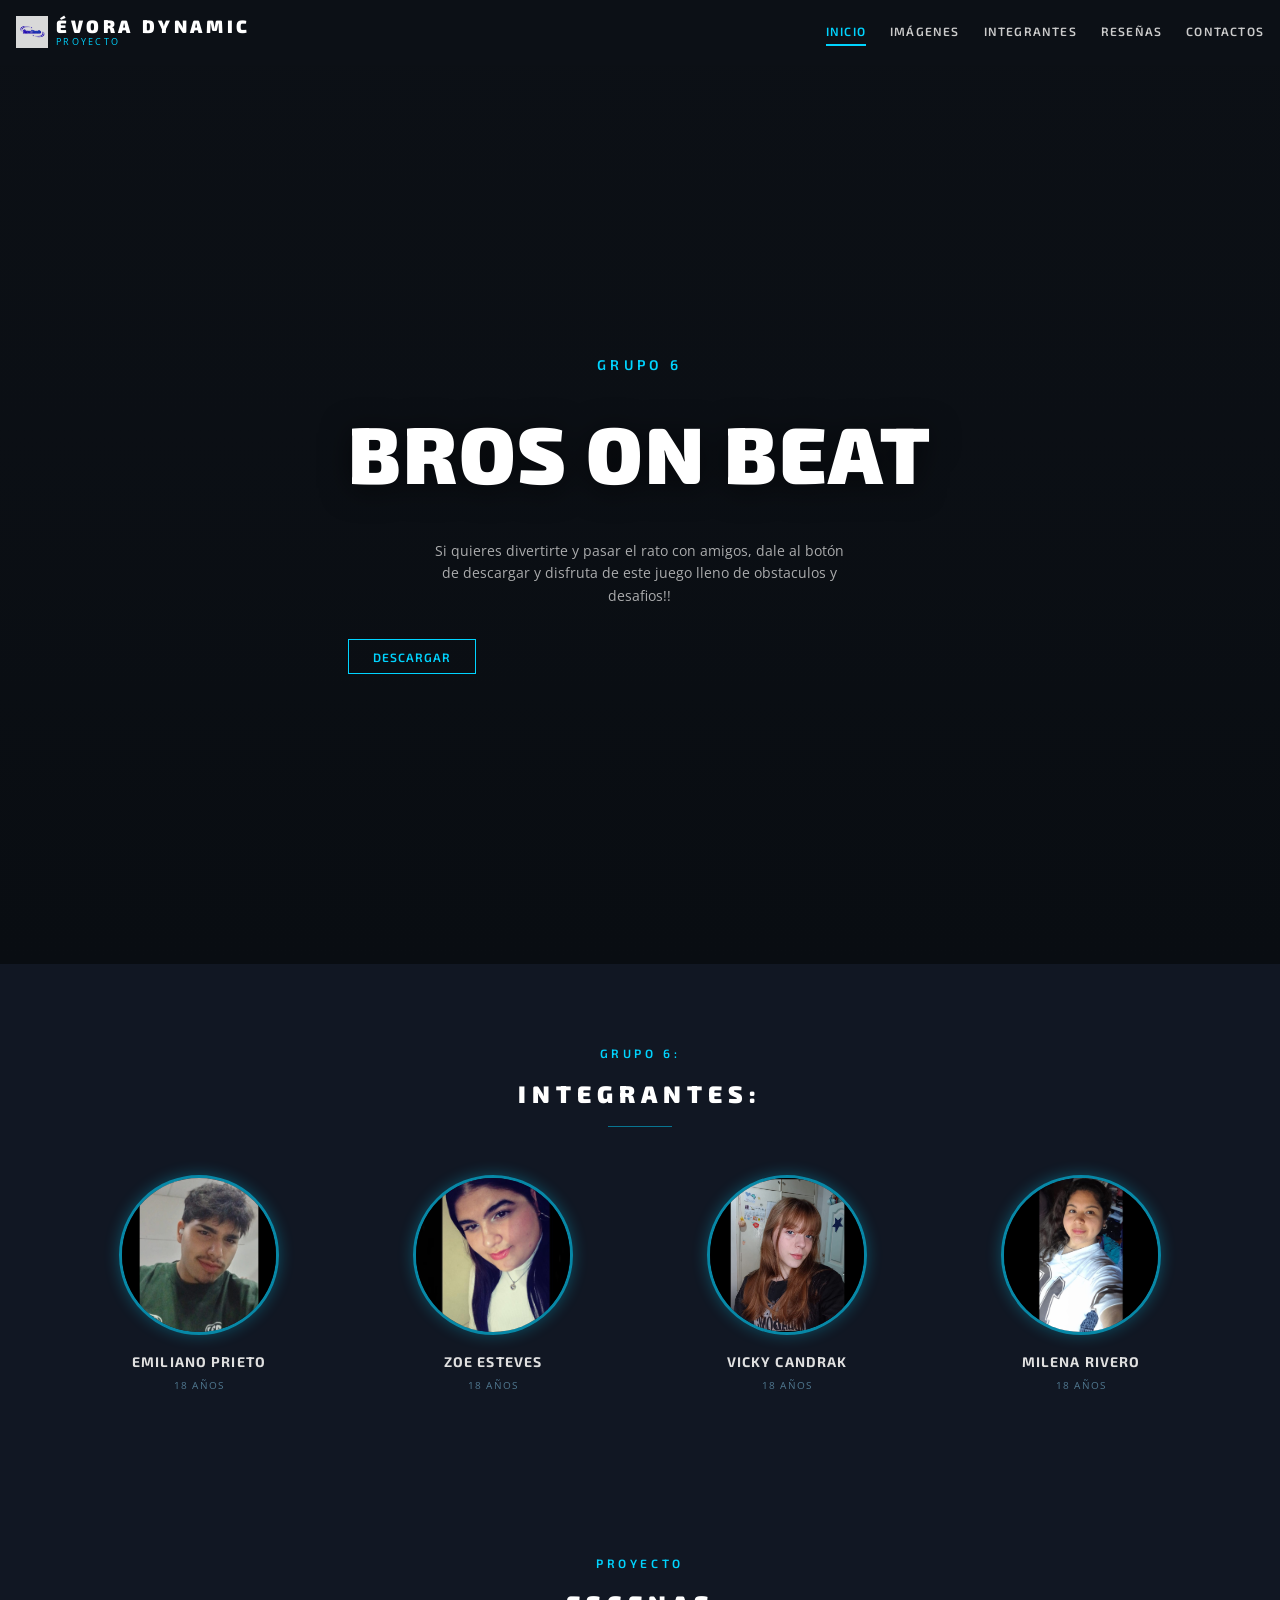
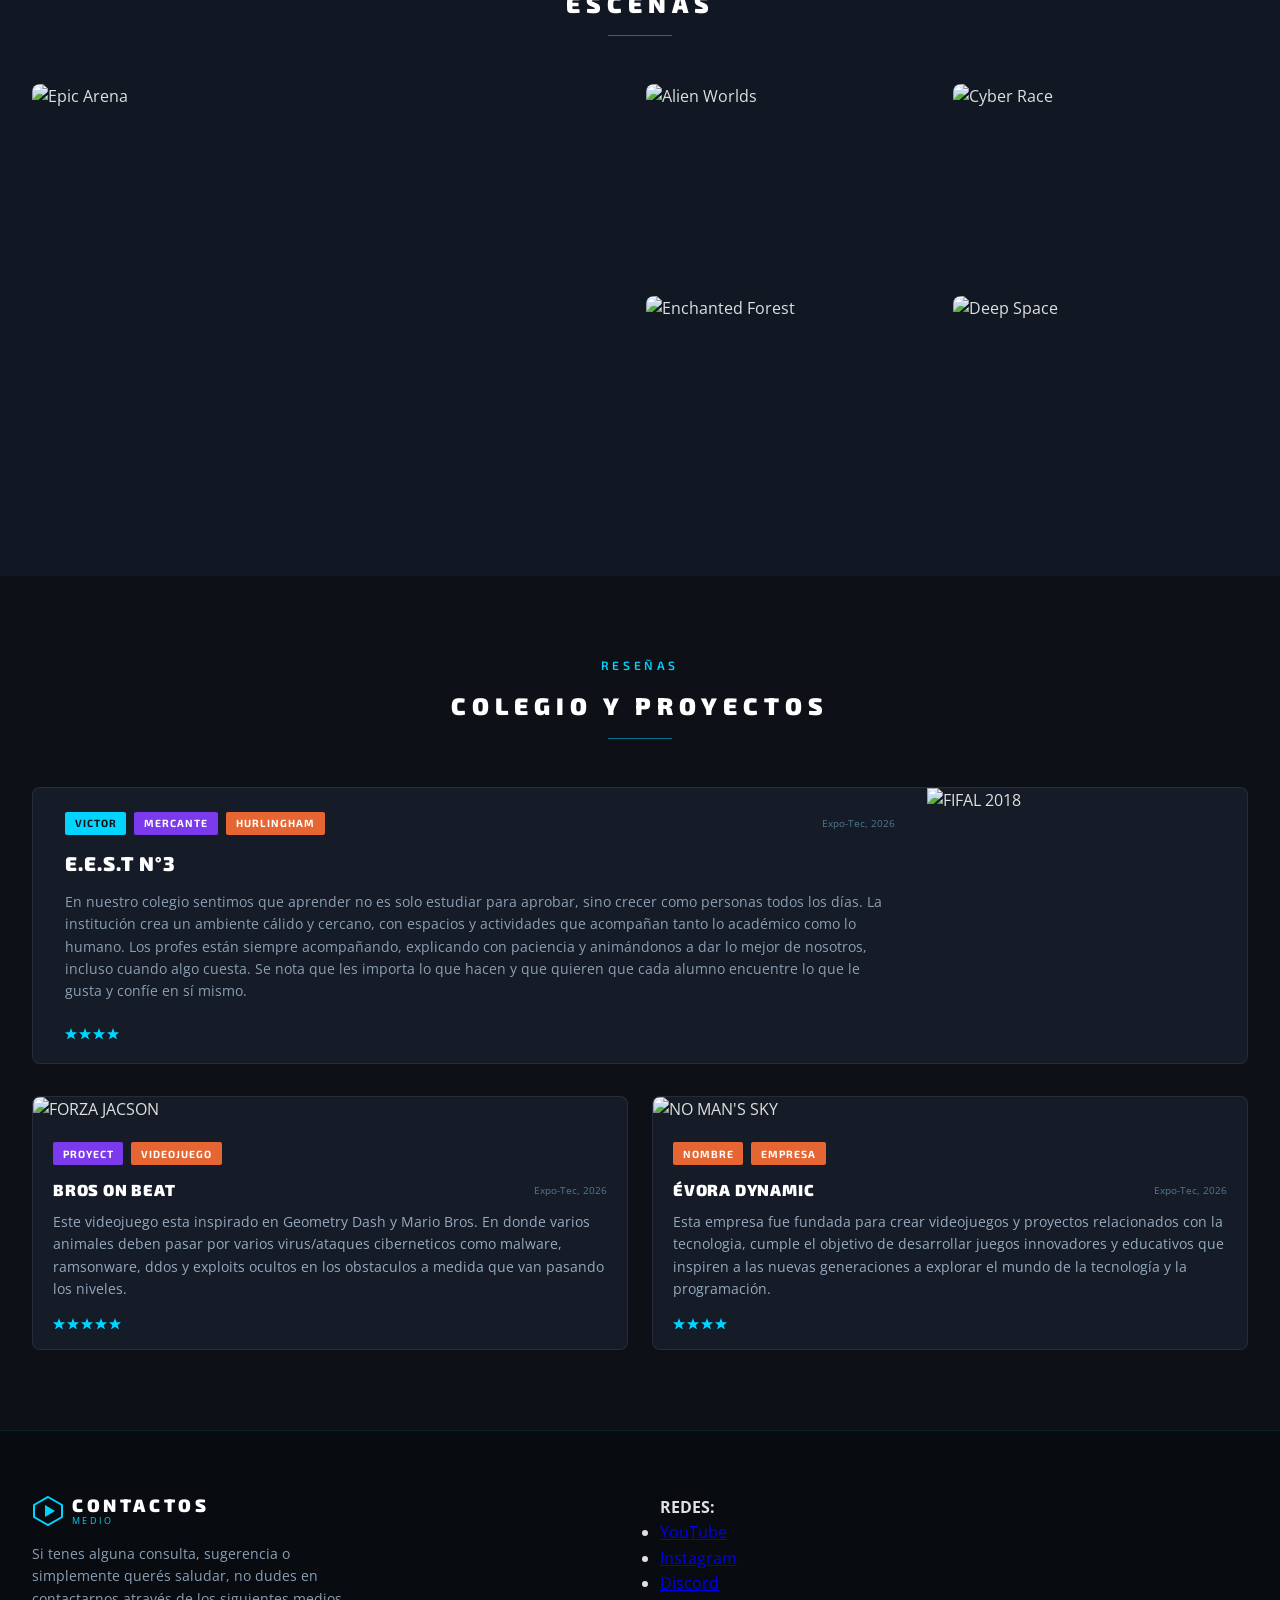
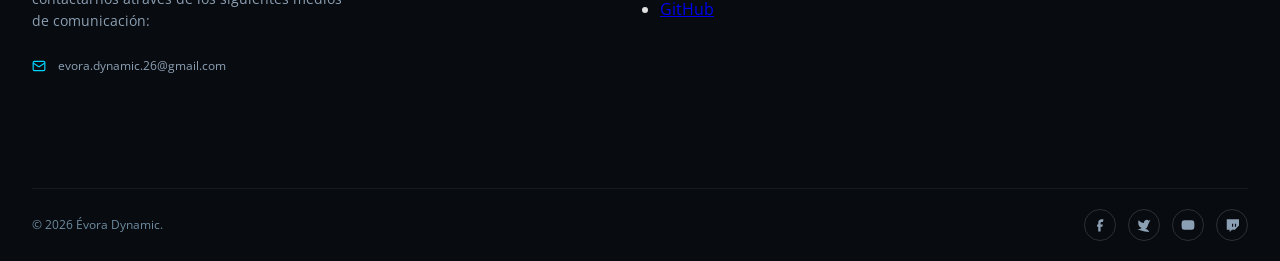
==== index.html @ ab1bbdaa "Cambio de icono" ====
<!DOCTYPE html>
<html lang="es">
<head>
    <meta charset="UTF-8">
    <meta name="viewport" content="width=device-width, initial-scale=1.0">
    <link rel="icon" type="image/png" href="LOGO EMPRESA.png">
    <title>Évora Dynamic</title>
    <link rel="Stylesheet" href="Style.css">
    <link rel="preconnect" href="https://fonts.googleapis.com">
    <link rel="preconnect" href="https://fonts.gstatic.com" crossorigin>
    <link href="https://fonts.googleapis.com/css2?family=Exo+2:ital,wght@0,300;0,400;0,600;0,700;0,800;0,900;1,400&family=Open+Sans:wght@300;400;500;600&display=swap" rel="stylesheet">
    
</head>
<body>
    <!-- ============================================
         NAVBAR
         ============================================ -->
    <nav class="navbar" id="navbar">
        <div class="navbar-content">
            <a href="#home" class="logo">
    <img src="LOGO EMPRESA.png" alt="Icono" class="logo-icon-img" style="height: 32px; width: 32px;">
    
    <div class="logo-text">
        <span class="logo-brand">ÉVORA DYNAMIC</span>
        <span class="logo-subtitle">Proyecto</span>
    </div>
</a>

            <div class="nav-links">
                <a href="#home" class="nav-link active">Inicio</a>
                <a href="#gallery" class="nav-link">Imágenes</a>
                <a href="#games" class="nav-link">Integrantes</a>
                <a href="#blog" class="nav-link">Reseñas</a>
                <a href="#contacts" class="nav-link">Contactos</a>
            </div>
        </div>

        <div class="mobile-menu" id="mobileMenu">
            <div class="mobile-menu-content">
                <a href="#home" class="mobile-menu-link">Homepage</a>
                <a href="#gallery" class="mobile-menu-link">Gallery</a>
                <a href="#games" class="mobile-menu-link">Games</a>
                <a href="#blog" class="mobile-menu-link">Blog</a>
                <a href="#contacts" class="mobile-menu-link">Contacts</a>
                <button class="btn-gaming" style="width: 100%; margin-top: 0.5rem;">DESCARGAR</button>
            </div>
        </div>
    </nav>

    <!-- ============================================
         HERO SECTION
         ============================================ -->
    <section class="hero" id="home">
        <div class="hero-content">
            <p class="hero-label">GRUPO 6</p>
            <h1 class="hero-title">BROS ON BEAT</h1>
            <p class="hero-description">
            Si quieres divertirte y pasar el rato con amigos, dale al botón de descargar y disfruta de este juego lleno de obstaculos y desafios!! 
            </p>
            <div class="nav-actions">
                <button class="btn-gaming">DESCARGAR</button>
                <button class="menu-toggle" id="menuToggle" title="Menú">
                    <svg width="20" height="20" viewBox="0 0 24 24" fill="none" stroke="currentColor" stroke-width="2">
                        <line x1="3" y1="6" x2="21" y2="6"></line>
                        <line x1="3" y1="12" x2="21" y2="12"></line>
                        <line x1="3" y1="18" x2="21" y2="18"></line>
                    </svg>
                </button>
            </div>
                
        </div>

    </section>


    <!-- ============================================
         UPCOMING GAMES SECTION
         ============================================ -->
    <section class="games-section" id="games">
        <div class="container">
            <div class="section-header">
                <p class="section-label">Grupo 6:</p>
                <h2 class="section-title">Integrantes:</h2>
                <div class="section-divider"></div>
            </div>

            <div class="games-carousel">
                <div class="game-card">
                    <div class="game-circle">
                        <img src="Emiliano.jpeg" alt="Emiliano">
                    </div>
                    <div class="game-info">
                        <div class="game-title">EMILIANO PRIETO</div>
                        <div class="game-date">18 AÑOS</div>
                    </div>
                </div>

                <div class="game-card">
                    <div class="game-circle">
                        <img src="zoe.jpeg" alt="Zoe">
                    </div>
                    <div class="game-info">
                        <div class="game-title">ZOE ESTEVES</div>
                        <div class="game-date">18 AÑOS</div>
                    </div>
                </div>

                <div class="game-card">
                    <div class="game-circle">
                        <img src="Vicky.jpeg" alt="Vicky">
                    </div>
                    <div class="game-info">
                        <div class="game-title">VICKY CANDRAK</div>
                        <div class="game-date">18 AÑOS</div>
                    </div>
                </div>

                <div class="game-card">
                    <div class="game-circle">
                        <img src="Milena.jpeg" alt="Milena">
                    </div>
                    <div class="game-info">
                        <div class="game-title">MILENA RIVERO</div>
                        <div class="game-date">18 AÑOS</div>
                    </div>
                </div>
            </div>

        </div>
    </section>

    <!-- ============================================
         GALLERY SECTION
         ============================================ -->
    <section class="gallery-section" id="gallery">
        <div class="container">
            <div class="section-header">
                <p class="section-label">Proyecto</p>
                <h2 class="section-title">Escenas</h2>
                <div class="section-divider"></div>
            </div>

            <div class="gallery-grid">
                <div class="gallery-item large">
                    <img src="https://d2xsxph8kpxj0f.cloudfront.net/310519663700891269/dmwCE3kLKHM7hMLUo2SNt4/hero-gaming-bg-jr9NrYssYtFWR7VLtwVqLR.webp" alt="Epic Arena">
                    <div class="gallery-overlay">
                        <svg width="28" height="28" viewBox="0 0 24 24" fill="none" stroke="#00d4ff" stroke-width="2">
                            <path d="M21 21l-6-6m2-5a7 7 0 11-14 0 7 7 0 0114 0z"></path>
                        </svg>
                        <span class="gallery-title">Epic Arena</span>
                    </div>
                </div>

                <div class="gallery-item">
                    <img src="https://d2xsxph8kpxj0f.cloudfront.net/310519663700891269/dmwCE3kLKHM7hMLUo2SNt4/game-1-fifal-4pYrfbudWQqsXYP3TQs9eG.webp" alt="Alien Worlds">
                    <div class="gallery-overlay">
                        <svg width="28" height="28" viewBox="0 0 24 24" fill="none" stroke="#00d4ff" stroke-width="2">
                            <path d="M21 21l-6-6m2-5a7 7 0 11-14 0 7 7 0 0114 0z"></path>
                        </svg>
                        <span class="gallery-title">Alien Worlds</span>
                    </div>
                </div>

                <div class="gallery-item">
                    <img src="https://d2xsxph8kpxj0f.cloudfront.net/310519663700891269/dmwCE3kLKHM7hMLUo2SNt4/game-2-mix-c2j5cE64svgunqPbCN6diG.webp" alt="Cyber Race">
                    <div class="gallery-overlay">
                        <svg width="28" height="28" viewBox="0 0 24 24" fill="none" stroke="#00d4ff" stroke-width="2">
                            <path d="M21 21l-6-6m2-5a7 7 0 11-14 0 7 7 0 0114 0z"></path>
                        </svg>
                        <span class="gallery-title">Cyber Race</span>
                    </div>
                </div>

                <div class="gallery-item">
                    <img src="https://d2xsxph8kpxj0f.cloudfront.net/310519663700891269/dmwCE3kLKHM7hMLUo2SNt4/game-3-forza-DLq77SA7RTsXVzuGeWvbDe.webp" alt="Enchanted Forest">
                    <div class="gallery-overlay">
                        <svg width="28" height="28" viewBox="0 0 24 24" fill="none" stroke="#00d4ff" stroke-width="2">
                            <path d="M21 21l-6-6m2-5a7 7 0 11-14 0 7 7 0 0114 0z"></path>
                        </svg>
                        <span class="gallery-title">Enchanted Forest</span>
                    </div>
                </div>

                <div class="gallery-item">
                    <img src="https://d2xsxph8kpxj0f.cloudfront.net/310519663700891269/dmwCE3kLKHM7hMLUo2SNt4/game-4-nomans-isDgfij66Bdv32nWpNtDrG.webp" alt="Deep Space">
                    <div class="gallery-overlay">
                        <svg width="28" height="28" viewBox="0 0 24 24" fill="none" stroke="#00d4ff" stroke-width="2">
                            <path d="M21 21l-6-6m2-5a7 7 0 11-14 0 7 7 0 0114 0z"></path>
                        </svg>
                        <span class="gallery-title">Deep Space</span>
                    </div>
                </div>
            </div>
        </div>
    </section>

    <!-- ============================================
         BLOG SECTION
         ============================================ -->
    <section class="blog-section" id="blog">
        <div class="container">
            <div class="section-header">
                <p class="section-label">Reseñas</p>
                <h2 class="section-title">Colegio y Proyectos</h2>
                <div class="section-divider"></div>
            </div>

            <!-- Featured Post -->
            <div class="featured-post">
                <div class="featured-content">
                    <div class="post-tags">
                        <span class="tag-badge tag-new">Victor</span>
                        <span class="tag-badge tag-games">Mercante</span>
                        <span class="tag-badge tag-action">Hurlingham</span>
                        <span class="post-date">Expo-Tec, 2026</span>
                    </div>
                    <h3 class="post-title">E.E.S.T N°3</h3>
                    
                    <p class="post-body">
                        En nuestro colegio sentimos que aprender no es solo estudiar para aprobar, sino crecer como personas todos los días. La institución crea un ambiente cálido y cercano, con espacios y actividades que acompañan tanto lo académico como lo humano. Los profes están siempre acompañando, explicando con paciencia y animándonos a dar lo mejor de nosotros, incluso cuando algo cuesta. Se nota que les importa lo que hacen y que quieren que cada alumno encuentre lo que le gusta y confíe en sí mismo.
                    </p>

                    <div class="post-footer">
                        <div class="star-rating">
                            <svg class="star" viewBox="0 0 24 24" fill="currentColor"><polygon points="12 2 15.09 10.26 24 10.27 17.18 16.70 20.27 25 12 19.54 3.73 25 6.82 16.70 0 10.27 8.91 10.26 12 2"></polygon></svg>
                            <svg class="star" viewBox="0 0 24 24" fill="currentColor"><polygon points="12 2 15.09 10.26 24 10.27 17.18 16.70 20.27 25 12 19.54 3.73 25 6.82 16.70 0 10.27 8.91 10.26 12 2"></polygon></svg>
                            <svg class="star" viewBox="0 0 24 24" fill="currentColor"><polygon points="12 2 15.09 10.26 24 10.27 17.18 16.70 20.27 25 12 19.54 3.73 25 6.82 16.70 0 10.27 8.91 10.26 12 2"></polygon></svg>
                            <svg class="star" viewBox="0 0 24 24" fill="currentColor"><polygon points="12 2 15.09 10.26 24 10.27 17.18 16.70 20.27 25 12 19.54 3.73 25 6.82 16.70 0 10.27 8.91 10.26 12 2"></polygon></svg>
                        </div>
                    </div>
                </div>
                <img src="https://d2xsxph8kpxj0f.cloudfront.net/310519663700891269/dmwCE3kLKHM7hMLUo2SNt4/game-2-mix-c2j5cE64svgunqPbCN6diG.webp" alt="FIFAL 2018" class="featured-image">
            </div>

            <!-- Blog Grid -->
            <div class="blog-grid">
                <div class="blog-card">
                    <img src="https://d2xsxph8kpxj0f.cloudfront.net/310519663700891269/dmwCE3kLKHM7hMLUo2SNt4/game-3-forza-DLq77SA7RTsXVzuGeWvbDe.webp" alt="FORZA JACSON" class="blog-card-image">
                    <div class="blog-card-content">
                        <div class="post-tags" style="margin-bottom: 0.75rem;">
                            <span class="tag-badge tag-games">Proyect</span>
                            <span class="tag-badge tag-action">VideoJuego</span>
                        </div>
                        <div class="blog-card-header">
                            <h3 class="blog-card-title">BROS ON BEAT</h3>
                            <span class="blog-card-date">Expo-Tec, 2026</span>
                        </div>
                        <p class="blog-card-excerpt">
                            Este videojuego esta inspirado en Geometry Dash y Mario Bros. En donde varios animales deben pasar por varios virus/ataques ciberneticos como malware, ramsonware, ddos y exploits ocultos en los obstaculos a medida que van pasando los niveles.
                        </p>
                        <div class="blog-card-footer">
                            <div class="star-rating">
                                <svg class="star" viewBox="0 0 24 24" fill="currentColor"><polygon points="12 2 15.09 10.26 24 10.27 17.18 16.70 20.27 25 12 19.54 3.73 25 6.82 16.70 0 10.27 8.91 10.26 12 2"></polygon></svg>
                                <svg class="star" viewBox="0 0 24 24" fill="currentColor"><polygon points="12 2 15.09 10.26 24 10.27 17.18 16.70 20.27 25 12 19.54 3.73 25 6.82 16.70 0 10.27 8.91 10.26 12 2"></polygon></svg>
                                <svg class="star" viewBox="0 0 24 24" fill="currentColor"><polygon points="12 2 15.09 10.26 24 10.27 17.18 16.70 20.27 25 12 19.54 3.73 25 6.82 16.70 0 10.27 8.91 10.26 12 2"></polygon></svg>
                                <svg class="star" viewBox="0 0 24 24" fill="currentColor"><polygon points="12 2 15.09 10.26 24 10.27 17.18 16.70 20.27 25 12 19.54 3.73 25 6.82 16.70 0 10.27 8.91 10.26 12 2"></polygon></svg>
                                <svg class="star" viewBox="0 0 24 24" fill="currentColor"><polygon points="12 2 15.09 10.26 24 10.27 17.18 16.70 20.27 25 12 19.54 3.73 25 6.82 16.70 0 10.27 8.91 10.26 12 2"></polygon></svg>
                            </div>
                        </div>
                    </div>
                </div>

                <div class="blog-card">
                    <img src="https://d2xsxph8kpxj0f.cloudfront.net/310519663700891269/dmwCE3kLKHM7hMLUo2SNt4/game-4-nomans-isDgfij66Bdv32nWpNtDrG.webp" alt="NO MAN'S SKY" class="blog-card-image">
                    <div class="blog-card-content">
                        <div class="post-tags" style="margin-bottom: 0.75rem;">
                            <span class="tag-badge tag-action">Nombre</span>
                            <span class="tag-badge tag-action">Empresa</span>
                        </div>
                        <div class="blog-card-header">
                            <h3 class="blog-card-title">ÉVORA DYNAMIC</h3>
                            <span class="blog-card-date">Expo-Tec, 2026</span>
                        </div>
                        <p class="blog-card-excerpt">
                            Esta empresa fue fundada para crear videojuegos y proyectos relacionados con la tecnologia, cumple el objetivo de desarrollar juegos innovadores y educativos que inspiren a las nuevas generaciones a explorar el mundo de la tecnología y la programación.
                        </p>
                        <div class="blog-card-footer">
                            <div class="star-rating">
                                <svg class="star" viewBox="0 0 24 24" fill="currentColor"><polygon points="12 2 15.09 10.26 24 10.27 17.18 16.70 20.27 25 12 19.54 3.73 25 6.82 16.70 0 10.27 8.91 10.26 12 2"></polygon></svg>
                                <svg class="star" viewBox="0 0 24 24" fill="currentColor"><polygon points="12 2 15.09 10.26 24 10.27 17.18 16.70 20.27 25 12 19.54 3.73 25 6.82 16.70 0 10.27 8.91 10.26 12 2"></polygon></svg>
                                <svg class="star" viewBox="0 0 24 24" fill="currentColor"><polygon points="12 2 15.09 10.26 24 10.27 17.18 16.70 20.27 25 12 19.54 3.73 25 6.82 16.70 0 10.27 8.91 10.26 12 2"></polygon></svg>
                                <svg class="star" viewBox="0 0 24 24" fill="currentColor"><polygon points="12 2 15.09 10.26 24 10.27 17.18 16.70 20.27 25 12 19.54 3.73 25 6.82 16.70 0 10.27 8.91 10.26 12 2"></polygon></svg>
                            </div>
                        </div>
                    </div>
                </div>
            </div>
        </div>
    </section>

    <!-- ============================================
         FOOTER
         ============================================ -->
    <footer id="contacts">
        <div class="container">
            <div class="footer-content">
                <div class="footer-grid">
                    <!-- Brand column -->
                    <div>
                        <div class="footer-brand">
                            <svg class="footer-brand-icon" viewBox="0 0 32 32" fill="none">
                                <polygon points="16,2 30,10 30,22 16,30 2,22 2,10" fill="none" stroke="#00d4ff" stroke-width="2"/>
                                <polygon points="13,10 23,16 13,22" fill="#00d4ff"/>
                            </svg>
                            <div class="footer-brand-text">
                                <span class="footer-brand-name">CONTACTOS</span>
                                <span class="footer-brand-subtitle">Medio</span>
                            </div>
                        </div>
                        <p class="footer-description">
                            Si tenes alguna consulta, sugerencia o simplemente querés saludar, no dudes en contactarnos através de los siguientes medios de comunicación:
                        </p>
                        <div class="footer-contact">
                            <div class="contact-item">
                                <svg class="contact-icon" viewBox="0 0 24 24" fill="none" stroke="currentColor" stroke-width="2">
                                    <rect x="2" y="4" width="20" height="16" rx="2"></rect>
                                    <path d="m22 7-8.97 5.7a1.94 1.94 0 0 1-2.06 0L2 7"></path>
                                </svg>
                                <span class="contact-text">evora.dynamic.26@gmail.com</span>
                            </div>
                        </div>
                    </div>

                    <!-- Quick Links -->
                    <div>
                        <h4>REDES:</h4>
                        <ul>
                            <li><a href="https://www.youtube.com/@%C3%89voraDynamic" target="_blank">YouTube</a></li>
                            <li><a href="https://www.instagram.com/evora_dynamic/?hl=es" target="_blank">Instagram</a></li>
                            <li><a href="https://discord.gg/3rFseQbv" target="_blank">Discord</a></li>
                            <li><a href="https://github.com/evoradynamic26" target="_blank">GitHub</a></li>
                        </ul>
                    </div>

                </div>
            </div>

            <!-- Footer Bottom -->
            <div class="footer-bottom">
                <p class="footer-copyright">© 2026 Évora Dynamic.</p>
                <div class="footer-socials">
                    <button class="social-btn" title="Facebook">
                        <svg width="14" height="14" viewBox="0 0 24 24" fill="currentColor">
                            <path d="M18 2h-3a6 6 0 0 0-6 6v3H7v4h2v8h4v-8h3l1-4h-4V8a1 1 0 0 1 1-1h3z"></path>
                        </svg>
                    </button>
                    <button class="social-btn" title="Twitter">
                        <svg width="14" height="14" viewBox="0 0 24 24" fill="currentColor">
                            <path d="M23 3a10.9 10.9 0 01-3.14 1.53 4.48 4.48 0 00-7.86 3v1A10.66 10.66 0 013 4s-4 9 5 13a11.64 11.64 0 01-7 2s9 5 20 5a9.5 9.5 0 00-9-5.5c4.75 2.25 7-7 7-7"></path>
                        </svg>
                    </button>
                    <button class="social-btn" title="YouTube">
                        <svg width="14" height="14" viewBox="0 0 24 24" fill="currentColor">
                            <path d="M22.54 6.42a2.78 2.78 0 00-1.94-2C18.88 4 12 4 12 4s-6.88 0-8.6.46a2.78 2.78 0 00-1.94 2A29 29 0 001 11.75a29 29 0 00.46 5.33A2.78 2.78 0 003.4 19.54c1.72.46 8.6.46 8.6.46s6.88 0 8.6-.46a2.78 2.78 0 001.94-2 29 29 0 00.46-5.25 29 29 0 00-.46-5.33z"></path>
                            <polygon points="9.75 15.02 15.5 11.75 9.75 8.48 9.75 15.02"></polygon>
                        </svg>
                    </button>
                    <button class="social-btn" title="Twitch">
                        <svg width="14" height="14" viewBox="0 0 24 24" fill="currentColor">
                            <path d="M21 2H3v18h5v4l4-4h5l7-7V2zm-7 13h-2v-5h2v5zm5 0h-2v-5h2v5z"></path>
                        </svg>
                    </button>
                </div>
            </div>
        </div>
    </footer>

    <!-- ============================================
         JAVASCRIPT
         ============================================ -->
    <script>
        // Navbar scroll effect
        const navbar = document.getElementById('navbar');
        window.addEventListener('scroll', () => {
            if (window.scrollY > 20) {
                navbar.classList.add('scrolled');
            } else {
                navbar.classList.remove('scrolled');
            }
        });

        // Mobile menu toggle
        const menuToggle = document.getElementById('menuToggle');
        const mobileMenu = document.getElementById('mobileMenu');
        menuToggle.addEventListener('click', () => {
            mobileMenu.classList.toggle('active');
        });

        // Close mobile menu on link click
        document.querySelectorAll('.mobile-menu-link').forEach(link => {
            link.addEventListener('click', () => {
                mobileMenu.classList.remove('active');
            });
        });

        // Active nav link on scroll
        const sections = document.querySelectorAll('section[id]');
        const navLinks = document.querySelectorAll('.nav-link');

        window.addEventListener('scroll', () => {
            let current = '';
            sections.forEach(section => {
                const sectionTop = section.offsetTop;
                if (pageYOffset >= sectionTop - 200) {
                    current = section.getAttribute('id');
                }
            });

            navLinks.forEach(link => {
                link.classList.remove('active');
                if (link.getAttribute('href').slice(1) === current) {
                    link.classList.add('active');
                }
            });
        });


        // Button click handlers
        document.querySelectorAll('.btn-gaming, .btn-gaming-solid, .read-more-link, .social-btn').forEach(btn => {
            btn.addEventListener('click', function(e) {
                if (!this.href && this.tagName === 'BUTTON') {
                    e.preventDefault();
                    alert('Funcionalidad próximamente disponible');
                }
            });
        });
    </script>
</body>
</html>
---- Style.css ----
* {
    margin: 0;
        padding: 0;
        box-sizing: border-box;
        }

        :root {
            --bg-dark: #0d1117;
            --bg-darker: #090d12;
            --bg-card: #151b27;
            --cyan-primary: #00d4ff;
            --cyan-glow: #00e5ff;
            --violet-accent: #7c3aed;
            --text-white: #ffffff;
            --text-light: #e0e0e0;
            --text-muted: #8a92a0;
            --text-dark-muted: #5a6270;
            --border-subtle: rgba(255, 255, 255, 0.08);
            --border-accent: rgba(0, 212, 255, 0.3);
        }

        html {
            scroll-behavior: smooth;
        }

        body {
            font-family: 'Open Sans', sans-serif;
            background-color: var(--bg-dark);
            color: var(--text-light);
            line-height: 1.6;
            overflow-x: hidden;
        }

        .container {
            width: 100%;
            max-width: 1280px;
            margin: 0 auto;
            padding: 0 1rem;
        }

        @media (min-width: 768px) {
            .container {
                padding: 0 1.5rem;
            }
        }

        @media (min-width: 1024px) {
            .container {
                padding: 0 2rem;
            }
        }

        /* ============================================
           NAVBAR
           ============================================ */

        .navbar {
            position: fixed;
            top: 0;
            left: 0;
            right: 0;
            z-index: 50;
            background: rgba(13, 17, 23, 0.85);
            backdrop-filter: blur(12px);
            border-bottom: 1px solid transparent;
            transition: all 0.3s ease;
        }

        .navbar.scrolled {
            background: rgba(13, 17, 23, 0.97);
            border-bottom-color: rgba(0, 212, 255, 0.15);
        }

        .navbar-content {
            display: flex;
            align-items: center;
            justify-content: space-between;
            height: 4rem;
            padding: 0 1rem;
        }

        .logo {
            display: flex;
            align-items: center;
            gap: 0.5rem;
            text-decoration: none;
            color: var(--text-white);
        }

        .logo-icon {
            width: 2rem;
            height: 2rem;
        }

        .logo-text {
            display: flex;
            flex-direction: column;
            line-height: 1.2;
        }

        .logo-brand {
            font-family: 'Exo 2', sans-serif;
            font-weight: 900;
            font-size: 1.125rem;
            letter-spacing: 0.2em;
            color: var(--text-white);
        }

        .logo-subtitle {
            font-size: 0.5625rem;
            letter-spacing: 0.25em;
            color: var(--cyan-primary);
            text-transform: uppercase;
        }

        .nav-links {
            display: none;
            gap: 1.5rem;
            align-items: center;
        }

        @media (min-width: 1024px) {
            .nav-links {
                display: flex;
            }
        }

        .nav-link {
            font-family: 'Exo 2', sans-serif;
            font-weight: 600;
            font-size: 0.75rem;
            letter-spacing: 0.1em;
            text-transform: uppercase;
            color: #ccc;
            text-decoration: none;
            position: relative;
            transition: color 0.2s ease;
        }

        .nav-link::after {
            content: '';
            position: absolute;
            bottom: -4px;
            left: 0;
            width: 0;
            height: 2px;
            background: var(--cyan-primary);
            transition: width 0.25s cubic-bezier(0.23, 1, 0.32, 1);
        }

        .nav-link:hover,
        .nav-link.active {
            color: var(--cyan-primary);
        }

        .nav-link:hover::after,
        .nav-link.active::after {
            width: 100%;
        }

        .nav-actions {
            display: flex;
            align-items: center;
            gap: 0.75rem;
        }

        .btn-gaming {
            display: none;
            font-family: 'Exo 2', sans-serif;
            font-weight: 600;
            letter-spacing: 0.08em;
            text-transform: uppercase;
            font-size: 0.75rem;
            padding: 0.6rem 1.5rem;
            border: 1.5px solid var(--cyan-primary);
            color: var(--cyan-primary);
            background: transparent;
            cursor: pointer;
            transition: all 0.2s cubic-bezier(0.23, 1, 0.32, 1);
            position: relative;
            overflow: hidden;
        }

        @media (min-width: 1024px) {
            .btn-gaming {
                display: block;
            }
        }

        .btn-gaming::before {
            content: '';
            position: absolute;
            inset: 0;
            background: var(--cyan-primary);
            transform: scaleX(0);
            transform-origin: left;
            transition: transform 0.25s cubic-bezier(0.23, 1, 0.32, 1);
            z-index: -1;
        }

        .btn-gaming:hover::before {
            transform: scaleX(1);
        }

        .btn-gaming:hover {
            color: var(--bg-dark);
            box-shadow: 0 0 20px rgba(0, 212, 255, 0.5);
        }

        .btn-gaming:active {
            transform: scale(0.97);
        }

        .menu-toggle {
            display: flex;
            width: 2rem;
            height: 2rem;
            border: none;
            background: transparent;
            color: var(--cyan-primary);
            cursor: pointer;
            align-items: center;
            justify-content: center;
        }

        @media (min-width: 1024px) {
            .menu-toggle {
                display: none;
            }
        }

        .mobile-menu {
            display: none;
            background: rgba(13, 17, 23, 0.98);
            border-top: 1px solid rgba(0, 212, 255, 0.2);
        }

        .mobile-menu.active {
            display: block;
        }

        .mobile-menu-content {
            padding: 1rem;
            display: flex;
            flex-direction: column;
            gap: 0.5rem;
        }

        .mobile-menu-link {
            display: flex;
            align-items: center;
            justify-content: space-between;
            padding: 0.75rem;
            border-radius: 4px;
            text-decoration: none;
            color: #ccc;
            font-family: 'Exo 2', sans-serif;
            font-weight: 600;
            font-size: 0.8rem;
            letter-spacing: 0.08em;
            text-transform: uppercase;
            transition: all 0.2s ease;
        }

        .mobile-menu-link:hover {
            background: rgba(0, 212, 255, 0.08);
            color: var(--cyan-primary);
        }

        /* ============================================
           HERO SECTION
           ============================================ */

        .hero {
            position: relative;
            min-height: 100vh;
            display: flex;
            align-items: center;
            justify-content: center;
            overflow: hidden;
            margin-top: 4rem;
            background-image: url('https://d2xsxph8kpxj0f.cloudfront.net/310519663700891269/dmwCE3kLKHM7hMLUo2SNt4/hero-gaming-bg-jr9NrYssYtFWR7VLtwVqLR.webp');
            background-size: cover;
            background-position: center top;
            background-repeat: no-repeat;
        }

        .hero::before {
            content: '';
            position: absolute;
            inset: 0;
            background: linear-gradient(to bottom, 
                rgba(9, 13, 18, 0.3) 0%,
                rgba(9, 13, 18, 0.55) 50%,
                rgba(9, 13, 18, 0.9) 85%,
                rgba(9, 13, 18, 1) 100%);
            z-index: 1;
        }

        .hero-content {
            position: relative;
            z-index: 10;
            text-align: center;
            max-width: 48rem;
            margin: 0 auto;
            padding: 0 1rem;
        }

        .hero-label {
            font-family: 'Exo 2', sans-serif;
            font-size: 0.875rem;
            font-weight: 600;
            letter-spacing: 0.3em;
            text-transform: uppercase;
            color: var(--cyan-primary);
            margin-bottom: 0.75rem;
            animation: fadeIn 0.6s ease both;
        }

        .hero-title {
            font-family: 'Exo 2', sans-serif;
            font-weight: 900;
            font-size: clamp(2.5rem, 7vw, 5rem);
            color: var(--text-white);
            margin-bottom: 1.5rem;
            text-shadow: 0 4px 30px rgba(0, 0, 0, 0.6);
            letter-spacing: 0.02em;
            animation: fadeInUp 0.6s cubic-bezier(0.23, 1, 0.32, 1) both;
        }

        .hero-description {
            font-size: 0.875rem;
            line-height: 1.6;
            margin-bottom: 2rem;
            max-width: 26rem;
            margin-left: auto;
            margin-right: auto;
            color: rgba(224, 224, 224, 0.75);
            animation: fadeInUp 0.6s cubic-bezier(0.23, 1, 0.32, 1) both 0.2s;
            animation-fill-mode: both;
        }

        .hero-buttons {
            display: flex;
            align-items: center;
            justify-content: center;
            gap: 1rem;
            flex-wrap: wrap;
            animation: fadeInUp 0.6s cubic-bezier(0.23, 1, 0.32, 1) both 0.3s;
            animation-fill-mode: both;
        }

        .btn-gaming-solid {
            font-family: 'Exo 2', sans-serif;
            font-weight: 600;
            letter-spacing: 0.08em;
            text-transform: uppercase;
            font-size: 0.75rem;
            padding: 0.6rem 1.5rem;
            border: 1.5px solid var(--cyan-primary);
            color: var(--bg-dark);
            background: var(--cyan-primary);
            cursor: pointer;
            transition: all 0.2s cubic-bezier(0.23, 1, 0.32, 1);
        }

        .btn-gaming-solid:hover {
            background: transparent;
            color: var(--cyan-primary);
            box-shadow: 0 0 20px rgba(0, 212, 255, 0.5);
        }

        .btn-gaming-solid:active {
            transform: scale(0.97);
        }

        .hero-scroll {
            position: absolute;
            bottom: 2rem;
            left: 50%;
            transform: translateX(-50%);
            z-index: 10;
            display: flex;
            flex-direction: column;
            align-items: center;
            gap: 0.25rem;
            cursor: pointer;
            transition: opacity 0.2s ease;
        }

        .hero-scroll:hover {
            opacity: 0.7;
        }

        .scroll-label {
            font-size: 0.6rem;
            letter-spacing: 0.2em;
            text-transform: uppercase;
            color: rgba(96, 120, 144, 1);
            font-family: 'Exo 2', sans-serif;
        }

        .scroll-arrow {
            animation: bounce 2s infinite;
        }

        @keyframes fadeIn {
            from { opacity: 0; }
            to { opacity: 1; }
        }

        @keyframes fadeInUp {
            from {
                opacity: 0;
                transform: translateY(30px);
            }
            to {
                opacity: 1;
                transform: translateY(0);
            }
        }

        @keyframes bounce {
            0%, 100% { transform: translateY(0); }
            50% { transform: translateY(-8px); }
        }

        /* ============================================
           STATS SECTION
           ============================================ */

        .stats-section {
            padding: 4rem 0;
            background: #0a0d12;
            border-top: 1px solid rgba(0, 212, 255, 0.1);
            border-bottom: 1px solid rgba(0, 212, 255, 0.1);
        }

        .stats-grid {
            display: grid;
            grid-template-columns: repeat(auto-fit, minmax(200px, 1fr));
            gap: 1rem;
        }

        .stat-item {
            display: flex;
            flex-direction: column;
            align-items: center;
            text-align: center;
            gap: 0.75rem;
            padding: 1.5rem;
            border-radius: 0.5rem;
            background: rgba(21, 27, 39, 1);
            border: 1px solid rgba(255, 255, 255, 0.06);
            transition: all 0.3s ease;
        }

        .stat-item:hover {
            border-color: rgba(0, 212, 255, 0.3);
            box-shadow: 0 8px 32px rgba(0, 0, 0, 0.4);
            transform: translateY(-4px);
        }

        .stat-icon {
            width: 3rem;
            height: 3rem;
            border-radius: 50%;
            background: rgba(0, 212, 255, 0.12);
            display: flex;
            align-items: center;
            justify-content: center;
            color: var(--cyan-primary);
        }

        .stat-value {
            font-family: 'Exo 2', sans-serif;
            font-weight: 900;
            font-size: 1.875rem;
            color: var(--cyan-primary);
        }

        .stat-label {
            font-size: 0.75rem;
            letter-spacing: 0.15em;
            text-transform: uppercase;
            color: rgba(96, 120, 144, 1);
            font-family: 'Open Sans', sans-serif;
        }

        /* ============================================
           UPCOMING GAMES SECTION
           ============================================ */

        .games-section {
            padding: 5rem 0;
            background: rgba(17, 23, 35, 1);
        }

        .section-header {
            text-align: center;
            margin-bottom: 3rem;
        }

        .section-label {
            font-size: 0.75rem;
            font-weight: 600;
            letter-spacing: 0.3em;
            text-transform: uppercase;
            color: var(--cyan-primary);
            margin-bottom: 0.75rem;
            font-family: 'Exo 2', sans-serif;
        }

        .section-title {
            font-family: 'Exo 2', sans-serif;
            font-weight: 900;
            font-size: 1.5rem;
            text-transform: uppercase;
            color: var(--text-white);
            letter-spacing: 0.25em;
            margin-bottom: 0.75rem;
        }

        .section-divider {
            width: 4rem;
            height: 1px;
            background: rgba(0, 212, 255, 0.5);
            margin: 0 auto;
        }

        .games-carousel {
            position: relative;
            display: grid;
            grid-template-columns: repeat(auto-fit, minmax(140px, 1fr));
            gap: 1.5rem;
            padding: 0 2rem;
        }

        .game-card {
            display: flex;
            flex-direction: column;
            align-items: center;
            gap: 1rem;
            cursor: pointer;
            transition: all 0.3s cubic-bezier(0.23, 1, 0.32, 1);
        }

        .game-circle {
            width: clamp(120px, 18vw, 160px);
            height: clamp(120px, 18vw, 160px);
            border-radius: 50%;
            border: 3px solid rgba(0, 212, 255, 0.6);
            overflow: hidden;
            transition: all 0.3s cubic-bezier(0.23, 1, 0.32, 1);
            box-shadow: 0 0 15px rgba(0, 212, 255, 0.3);
        }

        .game-circle:hover {
            border-color: var(--cyan-primary);
            box-shadow: 0 0 25px rgba(0, 212, 255, 0.5), 0 0 50px rgba(0, 212, 255, 0.2);
            transform: scale(1.05);
        }

        .game-circle img {
            width: 100%;
            height: 100%;
            object-fit: cover;
        }

        .game-info {
            text-align: center;
        }

        .game-title {
            font-family: 'Exo 2', sans-serif;
            font-weight: 700;
            font-size: 0.875rem;
            text-transform: uppercase;
            letter-spacing: 0.08em;
            color: rgba(224, 224, 224, 1);
            margin-bottom: 0.25rem;
            transition: color 0.2s ease;
        }

        .game-card:hover .game-title {
            color: var(--cyan-primary);
        }

        .game-date {
            font-size: 0.65rem;
            letter-spacing: 0.12em;
            text-transform: uppercase;
            color: rgba(80, 120, 144, 1);
            font-family: 'Open Sans', sans-serif;
        }

        .carousel-nav {
            position: absolute;
            top: 50%;
            transform: translateY(-50%);
            width: 2.5rem;
            height: 2.5rem;
            border-radius: 50%;
            border: 1px solid rgba(0, 212, 255, 0.5);
            background: rgba(0, 212, 255, 0.15);
            color: var(--cyan-primary);
            cursor: pointer;
            display: flex;
            align-items: center;
            justify-content: center;
            transition: all 0.2s ease;
            z-index: 5;
        }

        .carousel-nav:hover:not(:disabled) {
            border-color: var(--cyan-primary);
            background: rgba(0, 212, 255, 0.25);
        }

        .carousel-nav:disabled {
            opacity: 0.3;
            cursor: not-allowed;
        }

        .carousel-nav.prev {
            left: -1rem;
        }

        .carousel-nav.next {
            right: -1rem;
        }

        .carousel-dots {
            display: flex;
            justify-content: center;
            gap: 0.5rem;
            margin-top: 2.5rem;
        }

        .dot {
            width: 0.5rem;
            height: 0.5rem;
            border-radius: 50%;
            background: rgba(255, 255, 255, 0.2);
            cursor: pointer;
            transition: all 0.2s ease;
        }

        .dot.active {
            width: 1.5rem;
            border-radius: 4px;
            background: var(--cyan-primary);
        }

        /* ============================================
           GALLERY SECTION
           ============================================ */

        .gallery-section {
            padding: 5rem 0;
            background: rgba(17, 23, 35, 1);
        }

        .gallery-grid {
            display: grid;
            grid-template-columns: repeat(2, 1fr);
            gap: 0.75rem;
            grid-auto-rows: 200px;
        }

        @media (min-width: 768px) {
            .gallery-grid {
                grid-template-columns: repeat(4, 1fr);
            }
        }

        .gallery-item {
            position: relative;
            overflow: hidden;
            border-radius: 0.5rem;
            cursor: pointer;
        }

        .gallery-item.large {
            grid-column: span 2;
            grid-row: span 2;
        }

        .gallery-item img {
            width: 100%;
            height: 100%;
            object-fit: cover;
            transition: transform 0.5s ease;
        }

        .gallery-item:hover img {
            transform: scale(1.08);
        }

        .gallery-overlay {
            position: absolute;
            inset: 0;
            background: transparent; /* mantener transparente para no opacar la imagen */
            display: flex;
            flex-direction: column;
            align-items: center;
            justify-content: center;
            /* no usar opacity en el overlay (evita oscurecer la imagen) */
        }

        /* Mostrar/animar solo el icono (svg) y el título sin cambiar la imagen */
        .gallery-overlay svg {
            opacity: 0;
            transform: translateY(6px);
            transition: opacity 0.25s ease, transform 0.25s ease;
        }

        .gallery-item:hover svg {
            opacity: 1;
            transform: translateY(0);
        }

        .gallery-title {
            font-family: 'Exo 2', sans-serif;
            font-weight: 700;
            font-size: 0.875rem;
            text-transform: uppercase;
            letter-spacing: 0.1em;
            color: var(--text-white);
            margin-top: 0.5rem;
            transition: all 0.3s ease;
            transform: translateY(8px);
            opacity: 0;
        }

        .gallery-item:hover .gallery-title {
            transform: translateY(0);
            opacity: 1;
        }

        /* ============================================
           BLOG SECTION
           ============================================ */

        .blog-section {
            padding: 5rem 0;
            background: var(--bg-dark);
        }

        .featured-post {
            display: flex;
            flex-direction: column;
            border: 1px solid rgba(255, 255, 255, 0.08);
            border-radius: 0.5rem;
            overflow: hidden;
            background: rgba(21, 27, 39, 1);
            margin-bottom: 2rem;
            transition: all 0.3s ease;
        }

        @media (min-width: 768px) {
            .featured-post {
                flex-direction: row;
            }
        }

        .featured-post:hover {
            border-color: rgba(0, 212, 255, 0.3);
            box-shadow: 0 8px 32px rgba(0, 0, 0, 0.4);
        }

        .featured-content {
            flex: 1;
            padding: 1.5rem 2rem;
        }

        .featured-image {
            width: 100%;
            min-height: 240px;
            object-fit: cover;
            position: relative;
        }

        @media (min-width: 768px) {
            .featured-image {
                width: 320px;
                min-height: auto;
            }
        }

        .post-tags {
            display: flex;
            gap: 0.5rem;
            margin-bottom: 0.75rem;
            flex-wrap: wrap;
            align-items: center;
        }

        .tag-badge {
            font-family: 'Exo 2', sans-serif;
            font-size: 0.65rem;
            font-weight: 700;
            letter-spacing: 0.1em;
            text-transform: uppercase;
            padding: 0.2rem 0.6rem;
            border-radius: 2px;
        }

        .tag-new {
            background: var(--cyan-primary);
            color: var(--bg-dark);
        }

        .tag-games {
            background: var(--violet-accent);
            color: white;
        }

        .tag-action {
            background: rgba(229, 102, 51, 1);
            color: white;
        }

        .post-date {
            font-size: 0.65rem;
            color: rgba(80, 120, 144, 1);
            font-family: 'Open Sans', sans-serif;
            margin-left: auto;
        }

        .post-title {
            font-family: 'Exo 2', sans-serif;
            font-weight: 900;
            font-size: 1.25rem;
            text-transform: uppercase;
            color: var(--text-white);
            margin-bottom: 0.75rem;
            letter-spacing: 0.05em;
        }

        .post-excerpt {
            font-size: 0.875rem;
            line-height: 1.6;
            color: rgba(165, 177, 189, 1);
            margin-bottom: 0.75rem;
        }

        .post-body {
            font-size: 0.875rem;
            line-height: 1.6;
            color: rgba(140, 160, 180, 1);
            margin-bottom: 1.5rem;
        }

        .post-footer {
            display: flex;
            align-items: center;
            gap: 1rem;
        }

        .star-rating {
            display: flex;
            gap: 0.125rem;
        }

        .star {
            width: 0.75rem;
            height: 0.75rem;
            fill: var(--cyan-primary);
        }

        .blog-grid {
            display: grid;
            grid-template-columns: repeat(auto-fit, minmax(300px, 1fr));
            gap: 1.5rem;
        }

        .blog-card {
            background: rgba(21, 27, 39, 1);
            border: 1px solid rgba(255, 255, 255, 0.08);
            border-radius: 0.5rem;
            overflow: hidden;
            transition: all 0.3s ease;
        }

        .blog-card:hover {
            border-color: rgba(0, 212, 255, 0.3);
            box-shadow: 0 8px 32px rgba(0, 0, 0, 0.4);
            transform: translateY(-4px);
        }

        .blog-card-image {
            width: 100%;
            height: 12rem;
            object-fit: cover;
            position: relative;
        }

        .blog-card-content {
            padding: 1.25rem;
        }

        .blog-card-header {
            display: flex;
            align-items: center;
            justify-content: space-between;
            margin-bottom: 0.5rem;
        }

        .blog-card-title {
            font-family: 'Exo 2', sans-serif;
            font-weight: 900;
            font-size: 1rem;
            text-transform: uppercase;
            color: var(--text-white);
            letter-spacing: 0.05em;
        }

        .blog-card-date {
            font-size: 0.65rem;
            color: rgba(80, 120, 144, 1);
            font-family: 'Open Sans', sans-serif;
        }

        .blog-card-excerpt {
            font-size: 0.875rem;
            line-height: 1.6;
            color: rgba(150, 170, 190, 1);
            margin-bottom: 1rem;
        }

        .blog-card-footer {
            display: flex;
            align-items: center;
            justify-content: space-between;
        }

        .read-more-link {
            display: flex;
            align-items: center;
            gap: 0.5rem;
            font-size: 0.75rem;
            font-weight: 700;
            text-transform: uppercase;
            letter-spacing: 0.1em;
            color: var(--cyan-primary);
            text-decoration: none;
            font-family: 'Exo 2', sans-serif;
            transition: color 0.2s ease;
            cursor: pointer;
            background: none;
            border: none;
            padding: 0;
        }

        .read-more-link:hover {
            color: var(--text-white);
        }

        .view-all-btn {
            display: block;
            margin: 2.5rem auto 0;
        }

        /* ============================================
           FOOTER
           ============================================ */

        footer {
            background: rgba(8, 11, 16, 1);
            border-top: 1px solid rgba(0, 212, 255, 0.1);
        }

        .footer-content {
            padding: 4rem 0;
        }

        .footer-grid {
            display: grid;
            grid-template-columns: repeat(auto-fit, minmax(250px, 1fr));
            gap: 2.5rem;
            margin-bottom: 3rem;
        }

        .footer-column h4 {
            font-family: 'Exo 2', sans-serif;
            font-weight: 700;
            font-size: 0.875rem;
            text-transform: uppercase;
            color: var(--text-white);
            margin-bottom: 1rem;
            letter-spacing: 0.15em;
        }

        .footer-column ul {
            list-style: none;
            display: flex;
            flex-direction: column;
            gap: 0.5rem;
        }

        .footer-column a,
        .footer-column button {
            font-size: 0.75rem;
            color: rgba(140, 160, 180, 1);
            text-decoration: none;
            background: none;
            border: none;
            cursor: pointer;
            transition: color 0.2s ease;
            text-align: left;
        }

        .footer-column a:hover,
        .footer-column button:hover {
            color: var(--cyan-primary);
        }

        .footer-brand {
            display: flex;
            align-items: center;
            gap: 0.5rem;
            margin-bottom: 1rem;
        }

        .footer-brand-icon {
            width: 2rem;
            height: 2rem;
        }

        .footer-brand-text {
            display: flex;
            flex-direction: column;
            line-height: 1.2;
        }

        .footer-brand-name {
            font-family: 'Exo 2', sans-serif;
            font-weight: 900;
            font-size: 1.125rem;
            letter-spacing: 0.2em;
            color: var(--text-white);
        }

        .footer-brand-subtitle {
            font-size: 0.5625rem;
            letter-spacing: 0.25em;
            color: var(--cyan-primary);
            text-transform: uppercase;
        }

        .footer-description {
            font-size: 0.875rem;
            line-height: 1.6;
            color: rgba(140, 160, 180, 1);
            margin-bottom: 1.5rem;
            max-width: 20rem;
        }

        .footer-contact {
            display: flex;
            flex-direction: column;
            gap: 0.75rem;
        }

        .contact-item {
            display: flex;
            align-items: center;
            gap: 0.75rem;
        }

        .contact-icon {
            width: 0.875rem;
            height: 0.875rem;
            color: var(--cyan-primary);
            flex-shrink: 0;
        }

        .contact-text {
            font-size: 0.75rem;
            color: rgba(140, 160, 180, 1);
        }

        .footer-newsletter {
            padding-top: 2.5rem;
            border-top: 1px solid rgba(255, 255, 255, 0.06);
            display: flex;
            flex-direction: column;
            gap: 1.5rem;
        }

        @media (min-width: 768px) {
            .footer-newsletter {
                flex-direction: row;
                align-items: center;
                justify-content: space-between;
            }
        }

        .newsletter-text h4 {
            font-family: 'Exo 2', sans-serif;
            font-weight: 700;
            font-size: 1.125rem;
            text-transform: uppercase;
            color: var(--text-white);
            margin-bottom: 0.25rem;
            letter-spacing: 0.1em;
        }

        .newsletter-text p {
            font-size: 0.75rem;
            color: rgba(140, 160, 180, 1);
        }

        .newsletter-form {
            display: flex;
            gap: 0;
            width: 100%;
        }

        @media (min-width: 768px) {
            .newsletter-form {
                width: auto;
            }
        }

        .newsletter-input {
            flex: 1;
            padding: 0.625rem 1rem;
            font-size: 0.875rem;
            background: rgba(21, 27, 39, 1);
            border: 1px solid rgba(0, 212, 255, 0.3);
            border-right: none;
            color: rgba(224, 224, 224, 1);
            font-family: 'Open Sans', sans-serif;
            border-radius: 4px 0 0 4px;
            outline: none;
        }

        .newsletter-submit {
            padding: 0.625rem 1.25rem;
            font-size: 0.75rem;
            font-weight: 700;
            text-transform: uppercase;
            letter-spacing: 0.1em;
            background: var(--cyan-primary);
            color: var(--bg-dark);
            border: 1px solid var(--cyan-primary);
            cursor: pointer;
            font-family: 'Exo 2', sans-serif;
            border-radius: 0 4px 4px 0;
            white-space: nowrap;
            transition: all 0.2s ease;
        }

        .newsletter-submit:hover {
            background: transparent;
            color: var(--cyan-primary);
        }

        .footer-bottom {
            padding: 1.25rem 0;
            border-top: 1px solid rgba(255, 255, 255, 0.06);
            display: flex;
            flex-direction: column;
            gap: 1rem;
            align-items: center;
        }

        @media (min-width: 640px) {
            .footer-bottom {
                flex-direction: row;
                justify-content: space-between;
            }
        }

        .footer-copyright {
            font-size: 0.75rem;
            color: rgba(110, 140, 160, 1);
        }

        .footer-socials {
            display: flex;
            gap: 0.75rem;
        }

        .social-btn {
            width: 2rem;
            height: 2rem;
            border-radius: 50%;
            border: 1px solid rgba(255, 255, 255, 0.15);
            background: transparent;
            color: rgba(140, 160, 180, 1);
            cursor: pointer;
            display: flex;
            align-items: center;
            justify-content: center;
            transition: all 0.2s ease;
        }

        .social-btn:hover {
            border-color: var(--cyan-primary);
            color: var(--cyan-primary);
            background: rgba(0, 212, 255, 0.1);
        }

        /* ============================================
           UTILITIES
           ============================================ */

        .hidden {
            display: none !important;
        }

        @media (max-width: 1023px) {
            .hero-social-icons {
                display: none !important;
            }
            .hero-left-line {
                display: none !important;
            }
        }
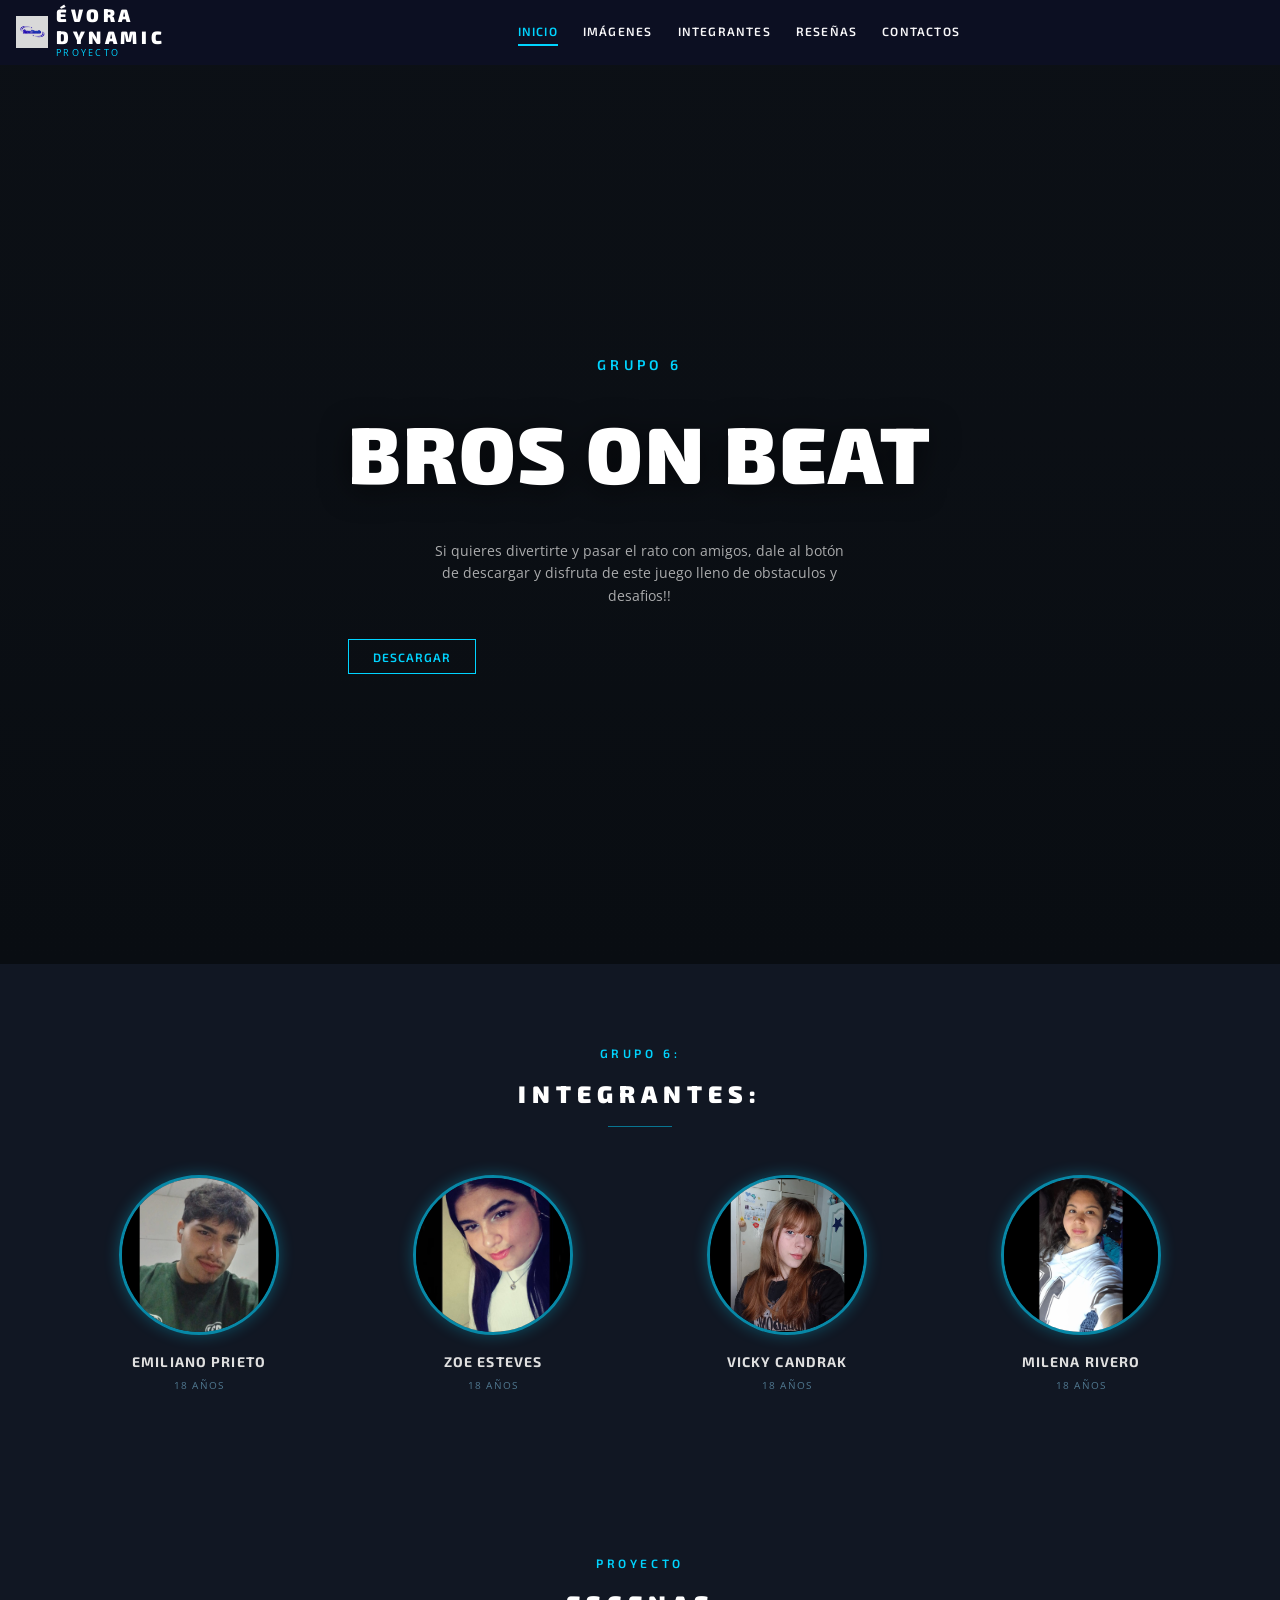
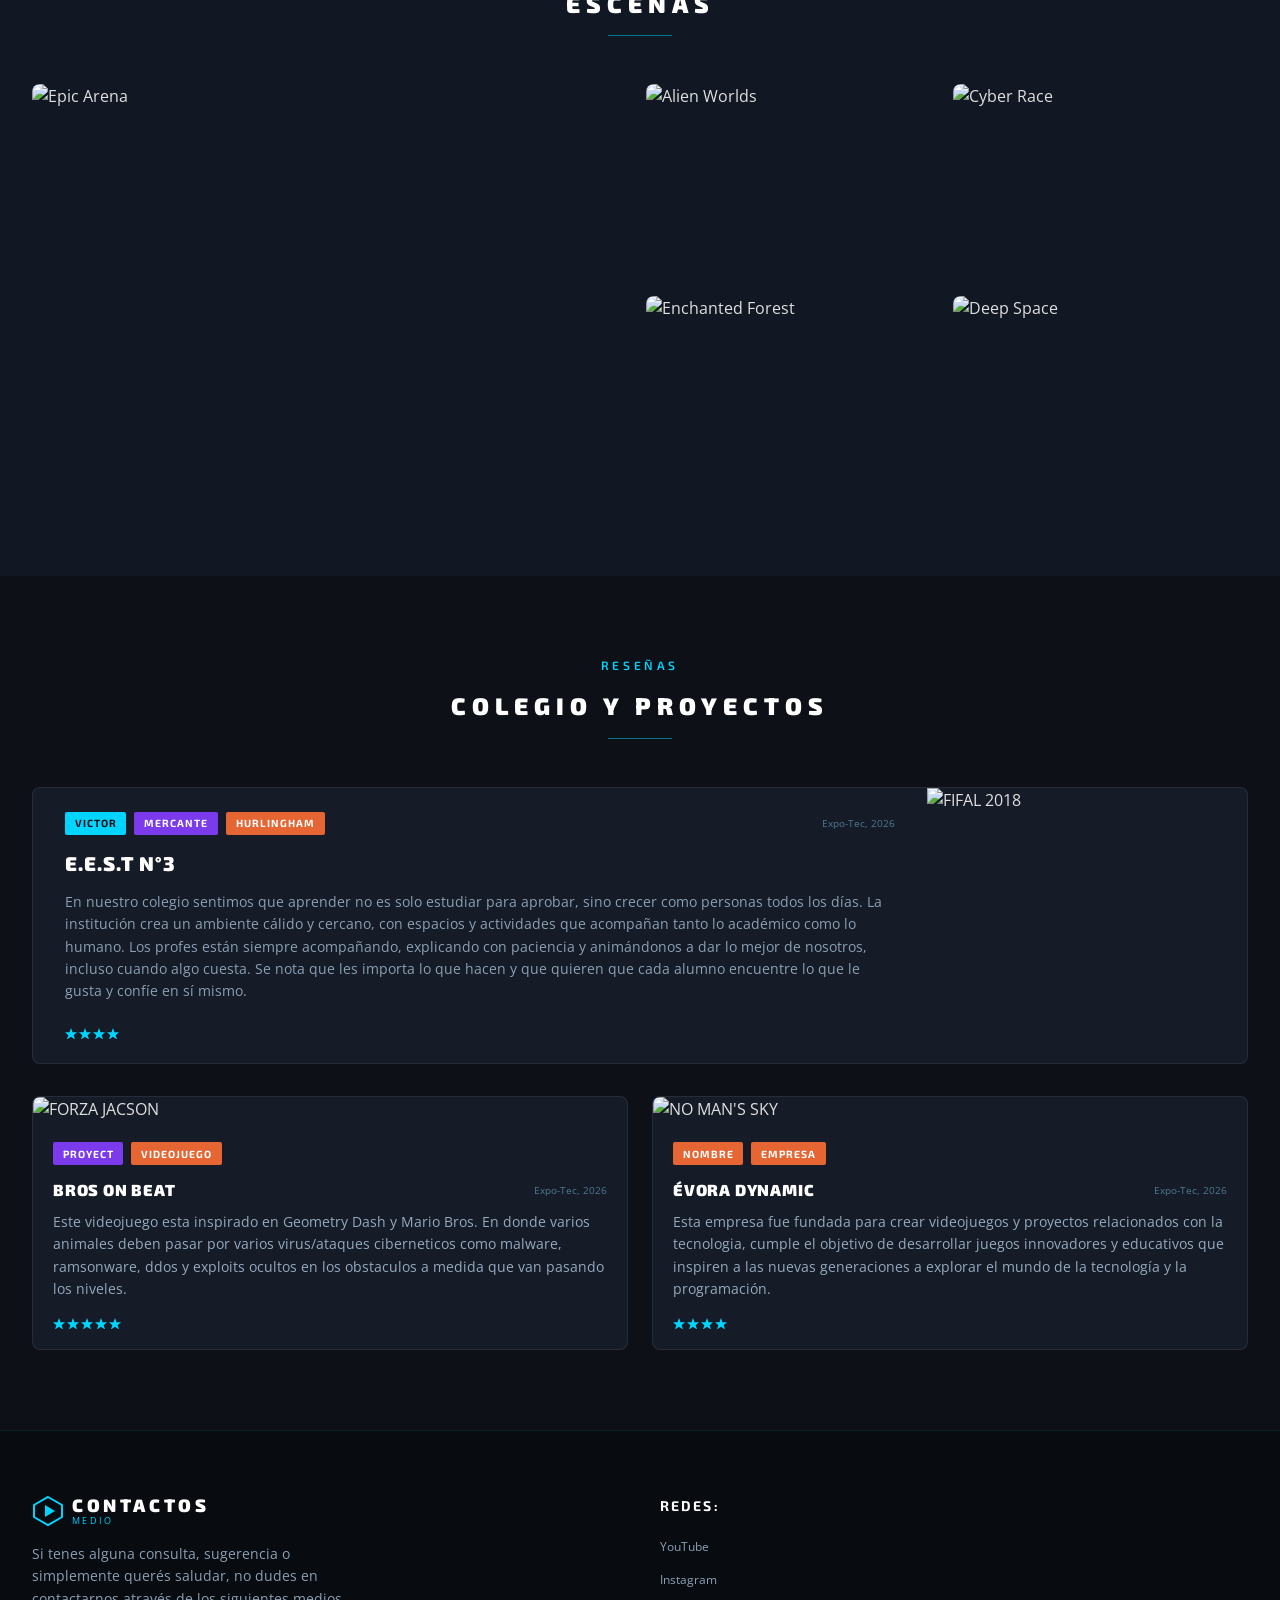
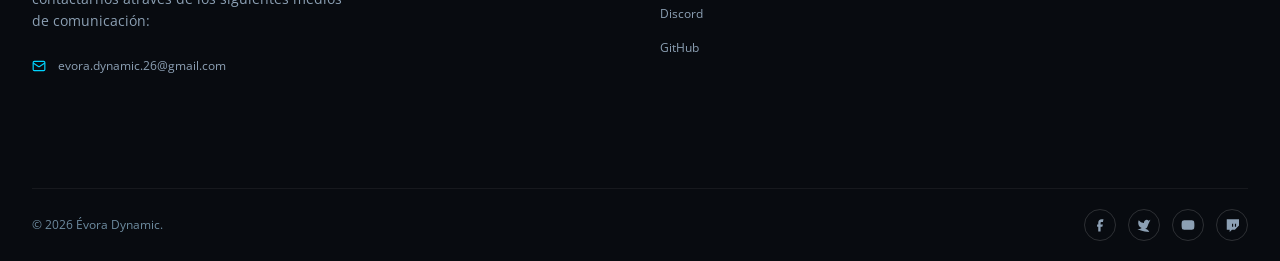
==== commit 14993528: "actualización del menu" ====
--- a/index.html
+++ b/index.html
@@ -37,11 +37,11 @@
 
         <div class="mobile-menu" id="mobileMenu">
             <div class="mobile-menu-content">
-                <a href="#home" class="mobile-menu-link">Homepage</a>
-                <a href="#gallery" class="mobile-menu-link">Gallery</a>
-                <a href="#games" class="mobile-menu-link">Games</a>
-                <a href="#blog" class="mobile-menu-link">Blog</a>
-                <a href="#contacts" class="mobile-menu-link">Contacts</a>
+                <a href="#home" class="mobile-menu-link">Inicio</a>
+                <a href="#gallery" class="mobile-menu-link">Imágenes</a>
+                <a href="#games" class="mobile-menu-link">Integrantes</a>
+                <a href="#blog" class="mobile-menu-link">Reseñas</a>
+                <a href="#contacts" class="mobile-menu-link">Contactos</a>
                 <button class="btn-gaming" style="width: 100%; margin-top: 0.5rem;">DESCARGAR</button>
             </div>
         </div>
--- a/Style.css
+++ b/Style.css
@@ -1,1223 +1,890 @@
-
+/* ============================================
+   GLOBAL STYLES & VARIABLES
+   ============================================ */
 * {
     margin: 0;
-        padding: 0;
-        box-sizing: border-box;
-        }
-
-        :root {
-            --bg-dark: #0d1117;
-            --bg-darker: #090d12;
-            --bg-card: #151b27;
-            --cyan-primary: #00d4ff;
-            --cyan-glow: #00e5ff;
-            --violet-accent: #7c3aed;
-            --text-white: #ffffff;
-            --text-light: #e0e0e0;
-            --text-muted: #8a92a0;
-            --text-dark-muted: #5a6270;
-            --border-subtle: rgba(255, 255, 255, 0.08);
-            --border-accent: rgba(0, 212, 255, 0.3);
-        }
-
-        html {
-            scroll-behavior: smooth;
-        }
-
-        body {
-            font-family: 'Open Sans', sans-serif;
-            background-color: var(--bg-dark);
-            color: var(--text-light);
-            line-height: 1.6;
-            overflow-x: hidden;
-        }
-
-        .container {
-            width: 100%;
-            max-width: 1280px;
-            margin: 0 auto;
-            padding: 0 1rem;
-        }
-
-        @media (min-width: 768px) {
-            .container {
-                padding: 0 1.5rem;
-            }
-        }
-
-        @media (min-width: 1024px) {
-            .container {
-                padding: 0 2rem;
-            }
-        }
-
-        /* ============================================
-           NAVBAR
-           ============================================ */
-
-        .navbar {
-            position: fixed;
-            top: 0;
-            left: 0;
-            right: 0;
-            z-index: 50;
-            background: rgba(13, 17, 23, 0.85);
-            backdrop-filter: blur(12px);
-            border-bottom: 1px solid transparent;
-            transition: all 0.3s ease;
-        }
-
-        .navbar.scrolled {
-            background: rgba(13, 17, 23, 0.97);
-            border-bottom-color: rgba(0, 212, 255, 0.15);
-        }
-
-        .navbar-content {
-            display: flex;
-            align-items: center;
-            justify-content: space-between;
-            height: 4rem;
-            padding: 0 1rem;
-        }
-
-        .logo {
-            display: flex;
-            align-items: center;
-            gap: 0.5rem;
-            text-decoration: none;
-            color: var(--text-white);
-        }
-
-        .logo-icon {
-            width: 2rem;
-            height: 2rem;
-        }
-
-        .logo-text {
-            display: flex;
-            flex-direction: column;
-            line-height: 1.2;
-        }
-
-        .logo-brand {
-            font-family: 'Exo 2', sans-serif;
-            font-weight: 900;
-            font-size: 1.125rem;
-            letter-spacing: 0.2em;
-            color: var(--text-white);
-        }
-
-        .logo-subtitle {
-            font-size: 0.5625rem;
-            letter-spacing: 0.25em;
-            color: var(--cyan-primary);
-            text-transform: uppercase;
-        }
-
-        .nav-links {
-            display: none;
-            gap: 1.5rem;
-            align-items: center;
-        }
-
-        @media (min-width: 1024px) {
-            .nav-links {
-                display: flex;
-            }
-        }
-
-        .nav-link {
-            font-family: 'Exo 2', sans-serif;
-            font-weight: 600;
-            font-size: 0.75rem;
-            letter-spacing: 0.1em;
-            text-transform: uppercase;
-            color: #ccc;
-            text-decoration: none;
-            position: relative;
-            transition: color 0.2s ease;
-        }
-
-        .nav-link::after {
-            content: '';
-            position: absolute;
-            bottom: -4px;
-            left: 0;
-            width: 0;
-            height: 2px;
-            background: var(--cyan-primary);
-            transition: width 0.25s cubic-bezier(0.23, 1, 0.32, 1);
-        }
-
-        .nav-link:hover,
-        .nav-link.active {
-            color: var(--cyan-primary);
-        }
-
-        .nav-link:hover::after,
-        .nav-link.active::after {
-            width: 100%;
-        }
-
-        .nav-actions {
-            display: flex;
-            align-items: center;
-            gap: 0.75rem;
-        }
-
-        .btn-gaming {
-            display: none;
-            font-family: 'Exo 2', sans-serif;
-            font-weight: 600;
-            letter-spacing: 0.08em;
-            text-transform: uppercase;
-            font-size: 0.75rem;
-            padding: 0.6rem 1.5rem;
-            border: 1.5px solid var(--cyan-primary);
-            color: var(--cyan-primary);
-            background: transparent;
-            cursor: pointer;
-            transition: all 0.2s cubic-bezier(0.23, 1, 0.32, 1);
-            position: relative;
-            overflow: hidden;
-        }
-
-        @media (min-width: 1024px) {
-            .btn-gaming {
-                display: block;
-            }
-        }
-
-        .btn-gaming::before {
-            content: '';
-            position: absolute;
-            inset: 0;
-            background: var(--cyan-primary);
-            transform: scaleX(0);
-            transform-origin: left;
-            transition: transform 0.25s cubic-bezier(0.23, 1, 0.32, 1);
-            z-index: -1;
-        }
-
-        .btn-gaming:hover::before {
-            transform: scaleX(1);
-        }
-
-        .btn-gaming:hover {
-            color: var(--bg-dark);
-            box-shadow: 0 0 20px rgba(0, 212, 255, 0.5);
-        }
-
-        .btn-gaming:active {
-            transform: scale(0.97);
-        }
-
-        .menu-toggle {
-            display: flex;
-            width: 2rem;
-            height: 2rem;
-            border: none;
-            background: transparent;
-            color: var(--cyan-primary);
-            cursor: pointer;
-            align-items: center;
-            justify-content: center;
-        }
-
-        @media (min-width: 1024px) {
-            .menu-toggle {
-                display: none;
-            }
-        }
-
-        .mobile-menu {
-            display: none;
-            background: rgba(13, 17, 23, 0.98);
-            border-top: 1px solid rgba(0, 212, 255, 0.2);
-        }
-
-        .mobile-menu.active {
-            display: block;
-        }
-
-        .mobile-menu-content {
-            padding: 1rem;
-            display: flex;
-            flex-direction: column;
-            gap: 0.5rem;
-        }
-
-        .mobile-menu-link {
-            display: flex;
-            align-items: center;
-            justify-content: space-between;
-            padding: 0.75rem;
-            border-radius: 4px;
-            text-decoration: none;
-            color: #ccc;
-            font-family: 'Exo 2', sans-serif;
-            font-weight: 600;
-            font-size: 0.8rem;
-            letter-spacing: 0.08em;
-            text-transform: uppercase;
-            transition: all 0.2s ease;
-        }
-
-        .mobile-menu-link:hover {
-            background: rgba(0, 212, 255, 0.08);
-            color: var(--cyan-primary);
-        }
-
-        /* ============================================
-           HERO SECTION
-           ============================================ */
-
-        .hero {
-            position: relative;
-            min-height: 100vh;
-            display: flex;
-            align-items: center;
-            justify-content: center;
-            overflow: hidden;
-            margin-top: 4rem;
-            background-image: url('https://d2xsxph8kpxj0f.cloudfront.net/310519663700891269/dmwCE3kLKHM7hMLUo2SNt4/hero-gaming-bg-jr9NrYssYtFWR7VLtwVqLR.webp');
-            background-size: cover;
-            background-position: center top;
-            background-repeat: no-repeat;
-        }
-
-        .hero::before {
-            content: '';
-            position: absolute;
-            inset: 0;
-            background: linear-gradient(to bottom, 
-                rgba(9, 13, 18, 0.3) 0%,
-                rgba(9, 13, 18, 0.55) 50%,
-                rgba(9, 13, 18, 0.9) 85%,
-                rgba(9, 13, 18, 1) 100%);
-            z-index: 1;
-        }
-
-        .hero-content {
-            position: relative;
-            z-index: 10;
-            text-align: center;
-            max-width: 48rem;
-            margin: 0 auto;
-            padding: 0 1rem;
-        }
-
-        .hero-label {
-            font-family: 'Exo 2', sans-serif;
-            font-size: 0.875rem;
-            font-weight: 600;
-            letter-spacing: 0.3em;
-            text-transform: uppercase;
-            color: var(--cyan-primary);
-            margin-bottom: 0.75rem;
-            animation: fadeIn 0.6s ease both;
-        }
-
-        .hero-title {
-            font-family: 'Exo 2', sans-serif;
-            font-weight: 900;
-            font-size: clamp(2.5rem, 7vw, 5rem);
-            color: var(--text-white);
-            margin-bottom: 1.5rem;
-            text-shadow: 0 4px 30px rgba(0, 0, 0, 0.6);
-            letter-spacing: 0.02em;
-            animation: fadeInUp 0.6s cubic-bezier(0.23, 1, 0.32, 1) both;
-        }
-
-        .hero-description {
-            font-size: 0.875rem;
-            line-height: 1.6;
-            margin-bottom: 2rem;
-            max-width: 26rem;
-            margin-left: auto;
-            margin-right: auto;
-            color: rgba(224, 224, 224, 0.75);
-            animation: fadeInUp 0.6s cubic-bezier(0.23, 1, 0.32, 1) both 0.2s;
-            animation-fill-mode: both;
-        }
-
-        .hero-buttons {
-            display: flex;
-            align-items: center;
-            justify-content: center;
-            gap: 1rem;
-            flex-wrap: wrap;
-            animation: fadeInUp 0.6s cubic-bezier(0.23, 1, 0.32, 1) both 0.3s;
-            animation-fill-mode: both;
-        }
-
-        .btn-gaming-solid {
-            font-family: 'Exo 2', sans-serif;
-            font-weight: 600;
-            letter-spacing: 0.08em;
-            text-transform: uppercase;
-            font-size: 0.75rem;
-            padding: 0.6rem 1.5rem;
-            border: 1.5px solid var(--cyan-primary);
-            color: var(--bg-dark);
-            background: var(--cyan-primary);
-            cursor: pointer;
-            transition: all 0.2s cubic-bezier(0.23, 1, 0.32, 1);
-        }
-
-        .btn-gaming-solid:hover {
-            background: transparent;
-            color: var(--cyan-primary);
-            box-shadow: 0 0 20px rgba(0, 212, 255, 0.5);
-        }
-
-        .btn-gaming-solid:active {
-            transform: scale(0.97);
-        }
-
-        .hero-scroll {
-            position: absolute;
-            bottom: 2rem;
-            left: 50%;
-            transform: translateX(-50%);
-            z-index: 10;
-            display: flex;
-            flex-direction: column;
-            align-items: center;
-            gap: 0.25rem;
-            cursor: pointer;
-            transition: opacity 0.2s ease;
-        }
-
-        .hero-scroll:hover {
-            opacity: 0.7;
-        }
-
-        .scroll-label {
-            font-size: 0.6rem;
-            letter-spacing: 0.2em;
-            text-transform: uppercase;
-            color: rgba(96, 120, 144, 1);
-            font-family: 'Exo 2', sans-serif;
-        }
-
-        .scroll-arrow {
-            animation: bounce 2s infinite;
-        }
-
-        @keyframes fadeIn {
-            from { opacity: 0; }
-            to { opacity: 1; }
-        }
-
-        @keyframes fadeInUp {
-            from {
-                opacity: 0;
-                transform: translateY(30px);
-            }
-            to {
-                opacity: 1;
-                transform: translateY(0);
-            }
-        }
-
-        @keyframes bounce {
-            0%, 100% { transform: translateY(0); }
-            50% { transform: translateY(-8px); }
-        }
-
-        /* ============================================
-           STATS SECTION
-           ============================================ */
-
-        .stats-section {
-            padding: 4rem 0;
-            background: #0a0d12;
-            border-top: 1px solid rgba(0, 212, 255, 0.1);
-            border-bottom: 1px solid rgba(0, 212, 255, 0.1);
-        }
-
-        .stats-grid {
-            display: grid;
-            grid-template-columns: repeat(auto-fit, minmax(200px, 1fr));
-            gap: 1rem;
-        }
-
-        .stat-item {
-            display: flex;
-            flex-direction: column;
-            align-items: center;
-            text-align: center;
-            gap: 0.75rem;
-            padding: 1.5rem;
-            border-radius: 0.5rem;
-            background: rgba(21, 27, 39, 1);
-            border: 1px solid rgba(255, 255, 255, 0.06);
-            transition: all 0.3s ease;
-        }
-
-        .stat-item:hover {
-            border-color: rgba(0, 212, 255, 0.3);
-            box-shadow: 0 8px 32px rgba(0, 0, 0, 0.4);
-            transform: translateY(-4px);
-        }
-
-        .stat-icon {
-            width: 3rem;
-            height: 3rem;
-            border-radius: 50%;
-            background: rgba(0, 212, 255, 0.12);
-            display: flex;
-            align-items: center;
-            justify-content: center;
-            color: var(--cyan-primary);
-        }
-
-        .stat-value {
-            font-family: 'Exo 2', sans-serif;
-            font-weight: 900;
-            font-size: 1.875rem;
-            color: var(--cyan-primary);
-        }
-
-        .stat-label {
-            font-size: 0.75rem;
-            letter-spacing: 0.15em;
-            text-transform: uppercase;
-            color: rgba(96, 120, 144, 1);
-            font-family: 'Open Sans', sans-serif;
-        }
-
-        /* ============================================
-           UPCOMING GAMES SECTION
-           ============================================ */
-
-        .games-section {
-            padding: 5rem 0;
-            background: rgba(17, 23, 35, 1);
-        }
-
-        .section-header {
-            text-align: center;
-            margin-bottom: 3rem;
-        }
-
-        .section-label {
-            font-size: 0.75rem;
-            font-weight: 600;
-            letter-spacing: 0.3em;
-            text-transform: uppercase;
-            color: var(--cyan-primary);
-            margin-bottom: 0.75rem;
-            font-family: 'Exo 2', sans-serif;
-        }
-
-        .section-title {
-            font-family: 'Exo 2', sans-serif;
-            font-weight: 900;
-            font-size: 1.5rem;
-            text-transform: uppercase;
-            color: var(--text-white);
-            letter-spacing: 0.25em;
-            margin-bottom: 0.75rem;
-        }
-
-        .section-divider {
-            width: 4rem;
-            height: 1px;
-            background: rgba(0, 212, 255, 0.5);
-            margin: 0 auto;
-        }
-
-        .games-carousel {
-            position: relative;
-            display: grid;
-            grid-template-columns: repeat(auto-fit, minmax(140px, 1fr));
-            gap: 1.5rem;
-            padding: 0 2rem;
-        }
-
-        .game-card {
-            display: flex;
-            flex-direction: column;
-            align-items: center;
-            gap: 1rem;
-            cursor: pointer;
-            transition: all 0.3s cubic-bezier(0.23, 1, 0.32, 1);
-        }
-
-        .game-circle {
-            width: clamp(120px, 18vw, 160px);
-            height: clamp(120px, 18vw, 160px);
-            border-radius: 50%;
-            border: 3px solid rgba(0, 212, 255, 0.6);
-            overflow: hidden;
-            transition: all 0.3s cubic-bezier(0.23, 1, 0.32, 1);
-            box-shadow: 0 0 15px rgba(0, 212, 255, 0.3);
-        }
-
-        .game-circle:hover {
-            border-color: var(--cyan-primary);
-            box-shadow: 0 0 25px rgba(0, 212, 255, 0.5), 0 0 50px rgba(0, 212, 255, 0.2);
-            transform: scale(1.05);
-        }
-
-        .game-circle img {
-            width: 100%;
-            height: 100%;
-            object-fit: cover;
-        }
-
-        .game-info {
-            text-align: center;
-        }
-
-        .game-title {
-            font-family: 'Exo 2', sans-serif;
-            font-weight: 700;
-            font-size: 0.875rem;
-            text-transform: uppercase;
-            letter-spacing: 0.08em;
-            color: rgba(224, 224, 224, 1);
-            margin-bottom: 0.25rem;
-            transition: color 0.2s ease;
-        }
-
-        .game-card:hover .game-title {
-            color: var(--cyan-primary);
-        }
-
-        .game-date {
-            font-size: 0.65rem;
-            letter-spacing: 0.12em;
-            text-transform: uppercase;
-            color: rgba(80, 120, 144, 1);
-            font-family: 'Open Sans', sans-serif;
-        }
-
-        .carousel-nav {
-            position: absolute;
-            top: 50%;
-            transform: translateY(-50%);
-            width: 2.5rem;
-            height: 2.5rem;
-            border-radius: 50%;
-            border: 1px solid rgba(0, 212, 255, 0.5);
-            background: rgba(0, 212, 255, 0.15);
-            color: var(--cyan-primary);
-            cursor: pointer;
-            display: flex;
-            align-items: center;
-            justify-content: center;
-            transition: all 0.2s ease;
-            z-index: 5;
-        }
-
-        .carousel-nav:hover:not(:disabled) {
-            border-color: var(--cyan-primary);
-            background: rgba(0, 212, 255, 0.25);
-        }
-
-        .carousel-nav:disabled {
-            opacity: 0.3;
-            cursor: not-allowed;
-        }
-
-        .carousel-nav.prev {
-            left: -1rem;
-        }
-
-        .carousel-nav.next {
-            right: -1rem;
-        }
-
-        .carousel-dots {
-            display: flex;
-            justify-content: center;
-            gap: 0.5rem;
-            margin-top: 2.5rem;
-        }
-
-        .dot {
-            width: 0.5rem;
-            height: 0.5rem;
-            border-radius: 50%;
-            background: rgba(255, 255, 255, 0.2);
-            cursor: pointer;
-            transition: all 0.2s ease;
-        }
-
-        .dot.active {
-            width: 1.5rem;
-            border-radius: 4px;
-            background: var(--cyan-primary);
-        }
-
-        /* ============================================
-           GALLERY SECTION
-           ============================================ */
-
-        .gallery-section {
-            padding: 5rem 0;
-            background: rgba(17, 23, 35, 1);
-        }
-
-        .gallery-grid {
-            display: grid;
-            grid-template-columns: repeat(2, 1fr);
-            gap: 0.75rem;
-            grid-auto-rows: 200px;
-        }
-
-        @media (min-width: 768px) {
-            .gallery-grid {
-                grid-template-columns: repeat(4, 1fr);
-            }
-        }
-
-        .gallery-item {
-            position: relative;
-            overflow: hidden;
-            border-radius: 0.5rem;
-            cursor: pointer;
-        }
-
-        .gallery-item.large {
-            grid-column: span 2;
-            grid-row: span 2;
-        }
-
-        .gallery-item img {
-            width: 100%;
-            height: 100%;
-            object-fit: cover;
-            transition: transform 0.5s ease;
-        }
-
-        .gallery-item:hover img {
-            transform: scale(1.08);
-        }
-
-        .gallery-overlay {
-            position: absolute;
-            inset: 0;
-            background: transparent; /* mantener transparente para no opacar la imagen */
-            display: flex;
-            flex-direction: column;
-            align-items: center;
-            justify-content: center;
-            /* no usar opacity en el overlay (evita oscurecer la imagen) */
-        }
-
-        /* Mostrar/animar solo el icono (svg) y el título sin cambiar la imagen */
-        .gallery-overlay svg {
-            opacity: 0;
-            transform: translateY(6px);
-            transition: opacity 0.25s ease, transform 0.25s ease;
-        }
-
-        .gallery-item:hover svg {
-            opacity: 1;
-            transform: translateY(0);
-        }
-
-        .gallery-title {
-            font-family: 'Exo 2', sans-serif;
-            font-weight: 700;
-            font-size: 0.875rem;
-            text-transform: uppercase;
-            letter-spacing: 0.1em;
-            color: var(--text-white);
-            margin-top: 0.5rem;
-            transition: all 0.3s ease;
-            transform: translateY(8px);
-            opacity: 0;
-        }
-
-        .gallery-item:hover .gallery-title {
-            transform: translateY(0);
-            opacity: 1;
-        }
-
-        /* ============================================
-           BLOG SECTION
-           ============================================ */
-
-        .blog-section {
-            padding: 5rem 0;
-            background: var(--bg-dark);
-        }
-
-        .featured-post {
-            display: flex;
-            flex-direction: column;
-            border: 1px solid rgba(255, 255, 255, 0.08);
-            border-radius: 0.5rem;
-            overflow: hidden;
-            background: rgba(21, 27, 39, 1);
-            margin-bottom: 2rem;
-            transition: all 0.3s ease;
-        }
-
-        @media (min-width: 768px) {
-            .featured-post {
-                flex-direction: row;
-            }
-        }
-
-        .featured-post:hover {
-            border-color: rgba(0, 212, 255, 0.3);
-            box-shadow: 0 8px 32px rgba(0, 0, 0, 0.4);
-        }
-
-        .featured-content {
-            flex: 1;
-            padding: 1.5rem 2rem;
-        }
-
-        .featured-image {
-            width: 100%;
-            min-height: 240px;
-            object-fit: cover;
-            position: relative;
-        }
-
-        @media (min-width: 768px) {
-            .featured-image {
-                width: 320px;
-                min-height: auto;
-            }
-        }
-
-        .post-tags {
-            display: flex;
-            gap: 0.5rem;
-            margin-bottom: 0.75rem;
-            flex-wrap: wrap;
-            align-items: center;
-        }
-
-        .tag-badge {
-            font-family: 'Exo 2', sans-serif;
-            font-size: 0.65rem;
-            font-weight: 700;
-            letter-spacing: 0.1em;
-            text-transform: uppercase;
-            padding: 0.2rem 0.6rem;
-            border-radius: 2px;
-        }
-
-        .tag-new {
-            background: var(--cyan-primary);
-            color: var(--bg-dark);
-        }
-
-        .tag-games {
-            background: var(--violet-accent);
-            color: white;
-        }
-
-        .tag-action {
-            background: rgba(229, 102, 51, 1);
-            color: white;
-        }
-
-        .post-date {
-            font-size: 0.65rem;
-            color: rgba(80, 120, 144, 1);
-            font-family: 'Open Sans', sans-serif;
-            margin-left: auto;
-        }
-
-        .post-title {
-            font-family: 'Exo 2', sans-serif;
-            font-weight: 900;
-            font-size: 1.25rem;
-            text-transform: uppercase;
-            color: var(--text-white);
-            margin-bottom: 0.75rem;
-            letter-spacing: 0.05em;
-        }
-
-        .post-excerpt {
-            font-size: 0.875rem;
-            line-height: 1.6;
-            color: rgba(165, 177, 189, 1);
-            margin-bottom: 0.75rem;
-        }
-
-        .post-body {
-            font-size: 0.875rem;
-            line-height: 1.6;
-            color: rgba(140, 160, 180, 1);
-            margin-bottom: 1.5rem;
-        }
-
-        .post-footer {
-            display: flex;
-            align-items: center;
-            gap: 1rem;
-        }
-
-        .star-rating {
-            display: flex;
-            gap: 0.125rem;
-        }
-
-        .star {
-            width: 0.75rem;
-            height: 0.75rem;
-            fill: var(--cyan-primary);
-        }
-
-        .blog-grid {
-            display: grid;
-            grid-template-columns: repeat(auto-fit, minmax(300px, 1fr));
-            gap: 1.5rem;
-        }
-
-        .blog-card {
-            background: rgba(21, 27, 39, 1);
-            border: 1px solid rgba(255, 255, 255, 0.08);
-            border-radius: 0.5rem;
-            overflow: hidden;
-            transition: all 0.3s ease;
-        }
-
-        .blog-card:hover {
-            border-color: rgba(0, 212, 255, 0.3);
-            box-shadow: 0 8px 32px rgba(0, 0, 0, 0.4);
-            transform: translateY(-4px);
-        }
-
-        .blog-card-image {
-            width: 100%;
-            height: 12rem;
-            object-fit: cover;
-            position: relative;
-        }
-
-        .blog-card-content {
-            padding: 1.25rem;
-        }
-
-        .blog-card-header {
-            display: flex;
-            align-items: center;
-            justify-content: space-between;
-            margin-bottom: 0.5rem;
-        }
-
-        .blog-card-title {
-            font-family: 'Exo 2', sans-serif;
-            font-weight: 900;
-            font-size: 1rem;
-            text-transform: uppercase;
-            color: var(--text-white);
-            letter-spacing: 0.05em;
-        }
-
-        .blog-card-date {
-            font-size: 0.65rem;
-            color: rgba(80, 120, 144, 1);
-            font-family: 'Open Sans', sans-serif;
-        }
-
-        .blog-card-excerpt {
-            font-size: 0.875rem;
-            line-height: 1.6;
-            color: rgba(150, 170, 190, 1);
-            margin-bottom: 1rem;
-        }
-
-        .blog-card-footer {
-            display: flex;
-            align-items: center;
-            justify-content: space-between;
-        }
-
-        .read-more-link {
-            display: flex;
-            align-items: center;
-            gap: 0.5rem;
-            font-size: 0.75rem;
-            font-weight: 700;
-            text-transform: uppercase;
-            letter-spacing: 0.1em;
-            color: var(--cyan-primary);
-            text-decoration: none;
-            font-family: 'Exo 2', sans-serif;
-            transition: color 0.2s ease;
-            cursor: pointer;
-            background: none;
-            border: none;
-            padding: 0;
-        }
-
-        .read-more-link:hover {
-            color: var(--text-white);
-        }
-
-        .view-all-btn {
-            display: block;
-            margin: 2.5rem auto 0;
-        }
-
-        /* ============================================
-           FOOTER
-           ============================================ */
-
-        footer {
-            background: rgba(8, 11, 16, 1);
-            border-top: 1px solid rgba(0, 212, 255, 0.1);
-        }
-
-        .footer-content {
-            padding: 4rem 0;
-        }
-
-        .footer-grid {
-            display: grid;
-            grid-template-columns: repeat(auto-fit, minmax(250px, 1fr));
-            gap: 2.5rem;
-            margin-bottom: 3rem;
-        }
-
-        .footer-column h4 {
-            font-family: 'Exo 2', sans-serif;
-            font-weight: 700;
-            font-size: 0.875rem;
-            text-transform: uppercase;
-            color: var(--text-white);
-            margin-bottom: 1rem;
-            letter-spacing: 0.15em;
-        }
-
-        .footer-column ul {
-            list-style: none;
-            display: flex;
-            flex-direction: column;
-            gap: 0.5rem;
-        }
-
-        .footer-column a,
-        .footer-column button {
-            font-size: 0.75rem;
-            color: rgba(140, 160, 180, 1);
-            text-decoration: none;
-            background: none;
-            border: none;
-            cursor: pointer;
-            transition: color 0.2s ease;
-            text-align: left;
-        }
-
-        .footer-column a:hover,
-        .footer-column button:hover {
-            color: var(--cyan-primary);
-        }
-
-        .footer-brand {
-            display: flex;
-            align-items: center;
-            gap: 0.5rem;
-            margin-bottom: 1rem;
-        }
-
-        .footer-brand-icon {
-            width: 2rem;
-            height: 2rem;
-        }
-
-        .footer-brand-text {
-            display: flex;
-            flex-direction: column;
-            line-height: 1.2;
-        }
-
-        .footer-brand-name {
-            font-family: 'Exo 2', sans-serif;
-            font-weight: 900;
-            font-size: 1.125rem;
-            letter-spacing: 0.2em;
-            color: var(--text-white);
-        }
-
-        .footer-brand-subtitle {
-            font-size: 0.5625rem;
-            letter-spacing: 0.25em;
-            color: var(--cyan-primary);
-            text-transform: uppercase;
-        }
-
-        .footer-description {
-            font-size: 0.875rem;
-            line-height: 1.6;
-            color: rgba(140, 160, 180, 1);
-            margin-bottom: 1.5rem;
-            max-width: 20rem;
-        }
-
-        .footer-contact {
-            display: flex;
-            flex-direction: column;
-            gap: 0.75rem;
-        }
-
-        .contact-item {
-            display: flex;
-            align-items: center;
-            gap: 0.75rem;
-        }
-
-        .contact-icon {
-            width: 0.875rem;
-            height: 0.875rem;
-            color: var(--cyan-primary);
-            flex-shrink: 0;
-        }
-
-        .contact-text {
-            font-size: 0.75rem;
-            color: rgba(140, 160, 180, 1);
-        }
-
-        .footer-newsletter {
-            padding-top: 2.5rem;
-            border-top: 1px solid rgba(255, 255, 255, 0.06);
-            display: flex;
-            flex-direction: column;
-            gap: 1.5rem;
-        }
-
-        @media (min-width: 768px) {
-            .footer-newsletter {
-                flex-direction: row;
-                align-items: center;
-                justify-content: space-between;
-            }
-        }
-
-        .newsletter-text h4 {
-            font-family: 'Exo 2', sans-serif;
-            font-weight: 700;
-            font-size: 1.125rem;
-            text-transform: uppercase;
-            color: var(--text-white);
-            margin-bottom: 0.25rem;
-            letter-spacing: 0.1em;
-        }
-
-        .newsletter-text p {
-            font-size: 0.75rem;
-            color: rgba(140, 160, 180, 1);
-        }
-
-        .newsletter-form {
-            display: flex;
-            gap: 0;
-            width: 100%;
-        }
-
-        @media (min-width: 768px) {
-            .newsletter-form {
-                width: auto;
-            }
-        }
-
-        .newsletter-input {
-            flex: 1;
-            padding: 0.625rem 1rem;
-            font-size: 0.875rem;
-            background: rgba(21, 27, 39, 1);
-            border: 1px solid rgba(0, 212, 255, 0.3);
-            border-right: none;
-            color: rgba(224, 224, 224, 1);
-            font-family: 'Open Sans', sans-serif;
-            border-radius: 4px 0 0 4px;
-            outline: none;
-        }
-
-        .newsletter-submit {
-            padding: 0.625rem 1.25rem;
-            font-size: 0.75rem;
-            font-weight: 700;
-            text-transform: uppercase;
-            letter-spacing: 0.1em;
-            background: var(--cyan-primary);
-            color: var(--bg-dark);
-            border: 1px solid var(--cyan-primary);
-            cursor: pointer;
-            font-family: 'Exo 2', sans-serif;
-            border-radius: 0 4px 4px 0;
-            white-space: nowrap;
-            transition: all 0.2s ease;
-        }
-
-        .newsletter-submit:hover {
-            background: transparent;
-            color: var(--cyan-primary);
-        }
-
-        .footer-bottom {
-            padding: 1.25rem 0;
-            border-top: 1px solid rgba(255, 255, 255, 0.06);
-            display: flex;
-            flex-direction: column;
-            gap: 1rem;
-            align-items: center;
-        }
-
-        @media (min-width: 640px) {
-            .footer-bottom {
-                flex-direction: row;
-                justify-content: space-between;
-            }
-        }
-
-        .footer-copyright {
-            font-size: 0.75rem;
-            color: rgba(110, 140, 160, 1);
-        }
-
-        .footer-socials {
-            display: flex;
-            gap: 0.75rem;
-        }
-
-        .social-btn {
-            width: 2rem;
-            height: 2rem;
-            border-radius: 50%;
-            border: 1px solid rgba(255, 255, 255, 0.15);
-            background: transparent;
-            color: rgba(140, 160, 180, 1);
-            cursor: pointer;
-            display: flex;
-            align-items: center;
-            justify-content: center;
-            transition: all 0.2s ease;
-        }
-
-        .social-btn:hover {
-            border-color: var(--cyan-primary);
-            color: var(--cyan-primary);
-            background: rgba(0, 212, 255, 0.1);
-        }
-
-        /* ============================================
-           UTILITIES
-           ============================================ */
-
-        .hidden {
-            display: none !important;
-        }
-
-        @media (max-width: 1023px) {
-            .hero-social-icons {
-                display: none !important;
-            }
-            .hero-left-line {
-                display: none !important;
-            }
-        }
+    padding: 0;
+    box-sizing: border-box;
+}
+
+:root {
+    --bg-dark: #0d1117;
+    --bg-darker: #090d12;
+    --bg-card: #151b27;
+    --cyan-primary: #00d4ff;
+    --cyan-glow: #00e5ff;
+    --violet-accent: #7c3aed;
+    --text-white: #ffffff;
+    --text-light: #e0e0e0;
+    --text-muted: #8a92a0;
+    --text-dark-muted: #5a6270;
+    --border-subtle: rgba(255, 255, 255, 0.08);
+    --border-accent: rgba(0, 212, 255, 0.3);
+}
+
+html {
+    scroll-behavior: smooth;
+}
+
+body {
+    font-family: 'Open Sans', sans-serif;
+    background-color: var(--bg-dark);
+    color: var(--text-light);
+    line-height: 1.6;
+    overflow-x: hidden;
+}
+
+.container {
+    width: 100%;
+    max-width: 1280px;
+    margin: 0 auto;
+    padding: 0 1rem;
+}
+
+@media (min-width: 768px) {
+    .container {
+        padding: 0 1.5rem;
+    }
+}
+
+@media (min-width: 1024px) {
+    .container {
+        padding: 0 2rem;
+    }
+}
+
+/* ============================================
+   NAVBAR
+   ============================================ */
+.navbar {
+    position: fixed;
+    top: 0;
+    left: 0;
+    right: 0;
+    z-index: 50;
+    background: rgba(14, 16, 37, 0.85);
+    backdrop-filter: blur(12px);
+    border-bottom: 1px solid transparent;
+    transition: all 0.3s ease;
+}
+
+.navbar.scrolled {
+    background: rgba(13, 17, 23, 0.97);
+    border-bottom-color: rgba(0, 212, 255, 0.15);
+}
+
+.navbar-content {
+    display: flex;
+    align-items: center;
+    justify-content: space-between;
+    height: 4rem;
+    padding: 0 1rem;
+}
+
+.logo {
+    display: flex;
+    align-items: center;
+    gap: 0.5rem;
+    text-decoration: none;
+    color: var(--text-white);
+}
+
+.logo-text {
+    display: flex;
+    flex-direction: column;
+    line-height: 1.2;
+}
+
+.logo-brand {
+    font-family: 'Exo 2', sans-serif;
+    font-weight: 900;
+    font-size: 1.125rem;
+    letter-spacing: 0.2em;
+    color: var(--text-white);
+}
+
+.logo-subtitle {
+    font-size: 0.5625rem;
+    letter-spacing: 0.25em;
+    color: var(--cyan-primary);
+    text-transform: uppercase;
+}
+
+.nav-links {
+    display: flex;
+    gap: 25px;
+    align-items: center;
+    justify-content: center;
+    width: 100%;
+}
+
+.nav-link {
+    font-family: 'Exo 2', sans-serif;
+    font-weight: 600;
+    font-size: 0.75rem;
+    letter-spacing: 0.1em;
+    text-transform: uppercase;
+    color: #f9f8fa;
+    text-decoration: none;
+    position: relative;
+    transition: color 0.2s ease;
+}
+
+.nav-link::after {
+    content: '';
+    position: absolute;
+    bottom: -4px;
+    left: 0;
+    width: 0;
+    height: 2px;
+    background: var(--cyan-primary);
+    transition: width 0.25s cubic-bezier(0.23, 1, 0.32, 1);
+}
+
+.nav-link.active {
+    color: var(--cyan-primary);
+}
+
+.nav-link.active::after {
+    width: 100%;
+}
+
+.nav-actions {
+    display: flex;
+    align-items: center;
+    gap: 0.75rem;
+}
+
+.btn-gaming {
+    display: none;
+    font-family: 'Exo 2', sans-serif;
+    font-weight: 600;
+    letter-spacing: 0.08em;
+    text-transform: uppercase;
+    font-size: 0.75rem;
+    padding: 0.6rem 1.5rem;
+    border: 1.5px solid var(--cyan-primary);
+    color: var(--cyan-primary);
+    background: transparent;
+    cursor: pointer;
+    transition: all 0.2s cubic-bezier(0.23, 1, 0.32, 1);
+    position: relative;
+    overflow: hidden;
+}
+
+@media (min-width: 1024px) {
+    .btn-gaming {
+        display: block;
+    }
+}
+
+.btn-gaming::before {
+    content: '';
+    position: absolute;
+    inset: 0;
+    background: var(--cyan-primary);
+    transform: scaleX(0);
+    transform-origin: left;
+    transition: transform 0.25s cubic-bezier(0.23, 1, 0.32, 1);
+    z-index: -1;
+}
+
+.btn-gaming:hover::before {
+    transform: scaleX(1);
+}
+
+.btn-gaming:hover {
+    color: var(--bg-dark);
+}
+
+.btn-gaming:active {
+    transform: scale(0.97);
+}
+
+.menu-toggle {
+    display: flex;
+    width: 2rem;
+    height: 2rem;
+    border: none;
+    background: transparent;
+    color: var(--cyan-primary);
+    cursor: pointer;
+    align-items: center;
+    justify-content: center;
+}
+
+@media (min-width: 1024px) {
+    .menu-toggle {
+        display: none;
+    }
+}
+
+.mobile-menu {
+    display: none;
+    background: rgba(13, 17, 23, 0.98);
+    border-top: 1px solid rgba(0, 212, 255, 0.2);
+}
+
+.mobile-menu.active {
+    display: block;
+}
+
+.mobile-menu-content {
+    padding: 1rem;
+    display: flex;
+    flex-direction: column;
+    gap: 0.5rem;
+}
+
+.mobile-menu-link {
+    display: flex;
+    align-items: center;
+    justify-content: space-between;
+    padding: 0.75rem;
+    border-radius: 4px;
+    text-decoration: none;
+    color: #ccc;
+    font-family: 'Exo 2', sans-serif;
+    font-weight: 600;
+    font-size: 0.8rem;
+    letter-spacing: 0.08em;
+    text-transform: uppercase;
+    transition: all 0.2s ease;
+}
+
+.mobile-menu-link:hover {
+    background: rgba(0, 212, 255, 0.08);
+    color: var(--cyan-primary);
+}
+
+/* ============================================
+   HERO SECTION
+   ============================================ */
+.hero {
+    position: relative;
+    min-height: 100vh;
+    display: flex;
+    align-items: center;
+    justify-content: center;
+    overflow: hidden;
+    margin-top: 4rem;
+    background-image: url('https://d2xsxph8kpxj0f.cloudfront.net/310519663700891269/dmwCE3kLKHM7hMLUo2SNt4/hero-gaming-bg-jr9NrYssYtFWR7VLtwVqLR.webp');
+    background-size: cover;
+    background-position: center top;
+    background-repeat: no-repeat;
+}
+
+.hero::before {
+    content: '';
+    position: absolute;
+    inset: 0;
+    background: linear-gradient(to bottom, 
+        rgba(9, 13, 18, 0.3) 0%,
+        rgba(9, 13, 18, 0.55) 50%,
+        rgba(9, 13, 18, 0.9) 85%,
+        rgba(9, 13, 18, 1) 100%);
+    z-index: 1;
+}
+
+.hero-content {
+    position: relative;
+    z-index: 10;
+    text-align: center;
+    max-width: 48rem;
+    margin: 0 auto;
+    padding: 0 1rem;
+}
+
+.hero-label {
+    font-family: 'Exo 2', sans-serif;
+    font-size: 0.875rem;
+    font-weight: 600;
+    letter-spacing: 0.3em;
+    text-transform: uppercase;
+    color: var(--cyan-primary);
+    margin-bottom: 0.75rem;
+    animation: fadeIn 0.6s ease both;
+}
+
+.hero-title {
+    font-family: 'Exo 2', sans-serif;
+    font-weight: 900;
+    font-size: clamp(2.5rem, 7vw, 5rem);
+    color: var(--text-white);
+    margin-bottom: 1.5rem;
+    text-shadow: 0 4px 30px rgba(0, 0, 0, 0.6);
+    letter-spacing: 0.02em;
+    animation: fadeInUp 0.6s cubic-bezier(0.23, 1, 0.32, 1) both;
+}
+
+.hero-description {
+    font-size: 0.875rem;
+    line-height: 1.6;
+    margin-bottom: 2rem;
+    max-width: 26rem;
+    margin-left: auto;
+    margin-right: auto;
+    color: rgba(224, 224, 224, 0.75);
+    animation: fadeInUp 0.6s cubic-bezier(0.23, 1, 0.32, 1) both 0.2s;
+    animation-fill-mode: both;
+}
+
+@keyframes fadeIn {
+    from { opacity: 0; }
+    to { opacity: 1; }
+}
+
+@keyframes fadeInUp {
+    from {
+        opacity: 0;
+        transform: translateY(30px);
+    }
+    to {
+        opacity: 1;
+        transform: translateY(0);
+    }
+}
+
+/* ============================================
+   INTEGRANTES SECTION
+   ============================================ */
+.games-section, #integrantes {
+    padding: 5rem 0;
+    background: rgba(17, 23, 35, 1);
+}
+
+.section-header {
+    text-align: center;
+    margin-bottom: 3rem;
+}
+
+.section-label {
+    font-size: 0.75rem;
+    font-weight: 600;
+    letter-spacing: 0.3em;
+    text-transform: uppercase;
+    color: var(--cyan-primary);
+    margin-bottom: 0.75rem;
+    font-family: 'Exo 2', sans-serif;
+}
+
+.section-title {
+    font-family: 'Exo 2', sans-serif;
+    font-weight: 900;
+    font-size: 1.5rem;
+    text-transform: uppercase;
+    color: var(--text-white);
+    letter-spacing: 0.25em;
+    margin-bottom: 0.75rem;
+}
+
+.section-divider {
+    width: 4rem;
+    height: 1px;
+    background: rgba(0, 212, 255, 0.5);
+    margin: 0 auto;
+}
+
+.games-carousel {
+    position: relative;
+    display: grid;
+    grid-template-columns: repeat(auto-fit, minmax(200px, 1fr));
+    gap: 1.5rem;
+    padding: 0 2rem;
+}
+
+.game-card {
+    display: flex;
+    flex-direction: column;
+    align-items: center;
+    gap: 1rem;
+    cursor: pointer;
+    transition: all 0.3s cubic-bezier(0.23, 1, 0.32, 1);
+}
+
+.game-circle {
+    width: clamp(120px, 18vw, 160px);
+    height: clamp(120px, 18vw, 160px);
+    border-radius: 50%;
+    border: 3px solid rgba(0, 212, 255, 0.6);
+    overflow: hidden;
+    transition: all 0.3s cubic-bezier(0.23, 1, 0.32, 1);
+    box-shadow: 0 0 15px rgba(0, 212, 255, 0.3);
+}
+
+.game-card:hover .game-circle {
+    border-color: var(--cyan-primary);
+    box-shadow: 0 0 25px rgba(0, 212, 255, 0.5), 0 0 50px rgba(0, 212, 255, 0.2);
+    transform: scale(1.05);
+}
+
+.game-circle img {
+    width: 100%;
+    height: 100%;
+    object-fit: cover;
+}
+
+.game-info {
+    text-align: center;
+}
+
+.game-title {
+    font-family: 'Exo 2', sans-serif;
+    font-weight: 700;
+    font-size: 0.875rem;
+    text-transform: uppercase;
+    letter-spacing: 0.08em;
+    color: rgba(224, 224, 224, 1);
+    margin-bottom: 0.25rem;
+    transition: color 0.2s ease;
+}
+
+.game-card:hover .game-title {
+    color: var(--cyan-primary);
+}
+
+.game-date {
+    font-size: 0.65rem;
+    letter-spacing: 0.12em;
+    text-transform: uppercase;
+    color: rgba(80, 120, 144, 1);
+    font-family: 'Open Sans', sans-serif;
+}
+
+/* ============================================
+   GALLERY SECTION
+   ============================================ */
+.gallery-section {
+    padding: 5rem 0;
+    background: rgba(17, 23, 35, 1);
+}
+
+.gallery-grid {
+    display: grid;
+    grid-template-columns: repeat(2, 1fr);
+    gap: 0.75rem;
+    grid-auto-rows: 200px;
+}
+
+@media (min-width: 768px) {
+    .gallery-grid {
+        grid-template-columns: repeat(4, 1fr);
+    }
+}
+
+.gallery-item {
+    position: relative;
+    overflow: hidden;
+    border-radius: 0.5rem;
+    cursor: pointer;
+}
+
+.gallery-item.large {
+    grid-column: span 2;
+    grid-row: span 2;
+}
+
+.gallery-item img {
+    width: 100%;
+    height: 100%;
+    object-fit: cover;
+    transition: transform 0.5s ease;
+}
+
+.gallery-item:hover img {
+    transform: scale(1.08);
+}
+
+.gallery-overlay {
+    position: absolute;
+    inset: 0;
+    background: transparent;
+    display: flex;
+    flex-direction: column;
+    align-items: center;
+    justify-content: center;
+}
+
+.gallery-overlay svg {
+    opacity: 0;
+    transform: translateY(6px);
+    transition: opacity 0.25s ease, transform 0.25s ease;
+}
+
+.gallery-item:hover svg {
+    opacity: 1;
+    transform: translateY(0);
+}
+
+.gallery-title {
+    font-family: 'Exo 2', sans-serif;
+    font-weight: 700;
+    font-size: 0.875rem;
+    text-transform: uppercase;
+    letter-spacing: 0.1em;
+    color: var(--text-white);
+    margin-top: 0.5rem;
+    transition: all 0.3s ease;
+    transform: translateY(8px);
+    opacity: 0;
+}
+
+.gallery-item:hover .gallery-title {
+    transform: translateY(0);
+    opacity: 1;
+}
+
+/* ============================================
+   BLOG SECTION
+   ============================================ */
+.blog-section {
+    padding: 5rem 0;
+    background: var(--bg-dark);
+}
+
+.featured-post {
+    display: flex;
+    flex-direction: column;
+    border: 1px solid rgba(255, 255, 255, 0.08);
+    border-radius: 0.5rem;
+    overflow: hidden;
+    background: rgba(21, 27, 39, 1);
+    margin-bottom: 2rem;
+    transition: all 0.3s ease;
+}
+
+@media (min-width: 768px) {
+    .featured-post {
+        flex-direction: row;
+    }
+}
+
+.featured-post:hover {
+    border-color: rgba(0, 212, 255, 0.3);
+    box-shadow: 0 8px 32px rgba(0, 0, 0, 0.4);
+}
+
+.featured-content {
+    flex: 1;
+    padding: 1.5rem 2rem;
+}
+
+.featured-image {
+    width: 100%;
+    min-height: 240px;
+    object-fit: cover;
+    position: relative;
+}
+
+@media (min-width: 768px) {
+    .featured-image {
+        width: 320px;
+        min-height: auto;
+    }
+}
+
+.post-tags {
+    display: flex;
+    gap: 0.5rem;
+    margin-bottom: 0.75rem;
+    flex-wrap: wrap;
+    align-items: center;
+}
+
+.tag-badge {
+    font-family: 'Exo 2', sans-serif;
+    font-size: 0.65rem;
+    font-weight: 700;
+    letter-spacing: 0.1em;
+    text-transform: uppercase;
+    padding: 0.2rem 0.6rem;
+    border-radius: 2px;
+}
+
+.tag-new {
+    background: var(--cyan-primary);
+    color: var(--bg-dark);
+}
+
+.tag-games {
+    background: var(--violet-accent);
+    color: white;
+}
+
+.tag-action {
+    background: rgba(229, 102, 51, 1);
+    color: white;
+}
+
+.post-date {
+    font-size: 0.65rem;
+    color: rgba(80, 120, 144, 1);
+    font-family: 'Open Sans', sans-serif;
+    margin-left: auto;
+}
+
+.post-title {
+    font-family: 'Exo 2', sans-serif;
+    font-weight: 900;
+    font-size: 1.25rem;
+    text-transform: uppercase;
+    color: var(--text-white);
+    margin-bottom: 0.75rem;
+    letter-spacing: 0.05em;
+}
+
+.post-body {
+    font-size: 0.875rem;
+    line-height: 1.6;
+    color: rgba(140, 160, 180, 1);
+    margin-bottom: 1.5rem;
+}
+
+.post-footer {
+    display: flex;
+    align-items: center;
+    gap: 1rem;
+}
+
+.star-rating {
+    display: flex;
+    gap: 0.125rem;
+}
+
+.star {
+    width: 0.75rem;
+    height: 0.75rem;
+    fill: var(--cyan-primary);
+}
+
+.blog-grid {
+    display: grid;
+    grid-template-columns: repeat(auto-fit, minmax(300px, 1fr));
+    gap: 1.5rem;
+}
+
+.blog-card {
+    background: rgba(21, 27, 39, 1);
+    border: 1px solid rgba(255, 255, 255, 0.08);
+    border-radius: 0.5rem;
+    overflow: hidden;
+    transition: all 0.3s ease;
+}
+
+.blog-card:hover {
+    border-color: rgba(0, 212, 255, 0.3);
+    box-shadow: 0 8px 32px rgba(0, 0, 0, 0.4);
+    transform: translateY(-4px);
+}
+
+.blog-card-image {
+    width: 100%;
+    height: 12rem;
+    object-fit: cover;
+    position: relative;
+}
+
+.blog-card-content {
+    padding: 1.25rem;
+}
+
+.blog-card-header {
+    display: flex;
+    align-items: center;
+    justify-content: space-between;
+    margin-bottom: 0.5rem;
+}
+
+.blog-card-title {
+    font-family: 'Exo 2', sans-serif;
+    font-weight: 900;
+    font-size: 1rem;
+    text-transform: uppercase;
+    color: var(--text-white);
+    letter-spacing: 0.05em;
+}
+
+.blog-card-date {
+    font-size: 0.65rem;
+    color: rgba(80, 120, 144, 1);
+    font-family: 'Open Sans', sans-serif;
+}
+
+.blog-card-excerpt {
+    font-size: 0.875rem;
+    line-height: 1.6;
+    color: rgba(150, 170, 190, 1);
+    margin-bottom: 1rem;
+}
+
+.blog-card-footer {
+    display: flex;
+    align-items: center;
+    justify-content: space-between;
+}
+
+/* ============================================
+   FOOTER
+   ============================================ */
+footer {
+    background: rgba(8, 11, 16, 1);
+    border-top: 1px solid rgba(0, 212, 255, 0.1);
+}
+
+.footer-content {
+    padding: 4rem 0;
+}
+
+.footer-grid {
+    display: grid;
+    grid-template-columns: repeat(auto-fit, minmax(250px, 1fr));
+    gap: 2.5rem;
+    margin-bottom: 3rem;
+}
+
+footer h4 {
+    font-family: 'Exo 2', sans-serif;
+    font-weight: 700;
+    font-size: 0.875rem;
+    text-transform: uppercase;
+    color: var(--text-white);
+    margin-bottom: 1rem;
+    letter-spacing: 0.15em;
+}
+
+footer ul {
+    list-style: none;
+    display: flex;
+    flex-direction: column;
+    gap: 0.5rem;
+}
+
+footer a {
+    font-size: 0.75rem;
+    color: rgba(140, 160, 180, 1);
+    text-decoration: none;
+    transition: color 0.2s ease;
+    text-align: left;
+}
+
+footer a:hover {
+    color: var(--cyan-primary);
+}
+
+.footer-brand {
+    display: flex;
+    align-items: center;
+    gap: 0.5rem;
+    margin-bottom: 1rem;
+}
+
+.footer-brand-icon {
+    width: 2rem;
+    height: 2rem;
+}
+
+.footer-brand-text {
+    display: flex;
+    flex-direction: column;
+    line-height: 1.2;
+}
+
+.footer-brand-name {
+    font-family: 'Exo 2', sans-serif;
+    font-weight: 900;
+    font-size: 1.125rem;
+    letter-spacing: 0.2em;
+    color: var(--text-white);
+}
+
+.footer-brand-subtitle {
+    font-size: 0.5625rem;
+    letter-spacing: 0.25em;
+    color: var(--cyan-primary);
+    text-transform: uppercase;
+}
+
+.footer-description {
+    font-size: 0.875rem;
+    line-height: 1.6;
+    color: rgba(140, 160, 180, 1);
+    margin-bottom: 1.5rem;
+    max-width: 20rem;
+}
+
+.footer-contact {
+    display: flex;
+    flex-direction: column;
+    gap: 0.75rem;
+}
+
+.contact-item {
+    display: flex;
+    align-items: center;
+    gap: 0.75rem;
+}
+
+.contact-icon {
+    width: 0.875rem;
+    height: 0.875rem;
+    color: var(--cyan-primary);
+    flex-shrink: 0;
+}
+
+.contact-text {
+    font-size: 0.75rem;
+    color: rgba(140, 160, 180, 1);
+}
+
+.footer-bottom {
+    padding: 1.25rem 0;
+    border-top: 1px solid rgba(255, 255, 255, 0.06);
+    display: flex;
+    flex-direction: column;
+    gap: 1rem;
+    align-items: center;
+}
+
+@media (min-width: 640px) {
+    .footer-bottom {
+        flex-direction: row;
+        justify-content: space-between;
+    }
+}
+
+.footer-copyright {
+    font-size: 0.75rem;
+    color: rgba(110, 140, 160, 1);
+}
+
+.footer-socials {
+    display: flex;
+    gap: 0.75rem;
+}
+
+.social-btn {
+    width: 2rem;
+    height: 2rem;
+    border-radius: 50%;
+    border: 1px solid rgba(255, 255, 255, 0.15);
+    background: transparent;
+    color: rgba(140, 160, 180, 1);
+    cursor: pointer;
+    display: flex;
+    align-items: center;
+    justify-content: center;
+    transition: all 0.2s ease;
+}
+
+.social-btn:hover {
+    border-color: var(--cyan-primary);
+    color: var(--cyan-primary);
+    background: rgba(0, 212, 255, 0.1);
+}
+
+/* ============================================
+   UTILITIES
+   ============================================ */
+.hidden {
+    display: none !important;
+}
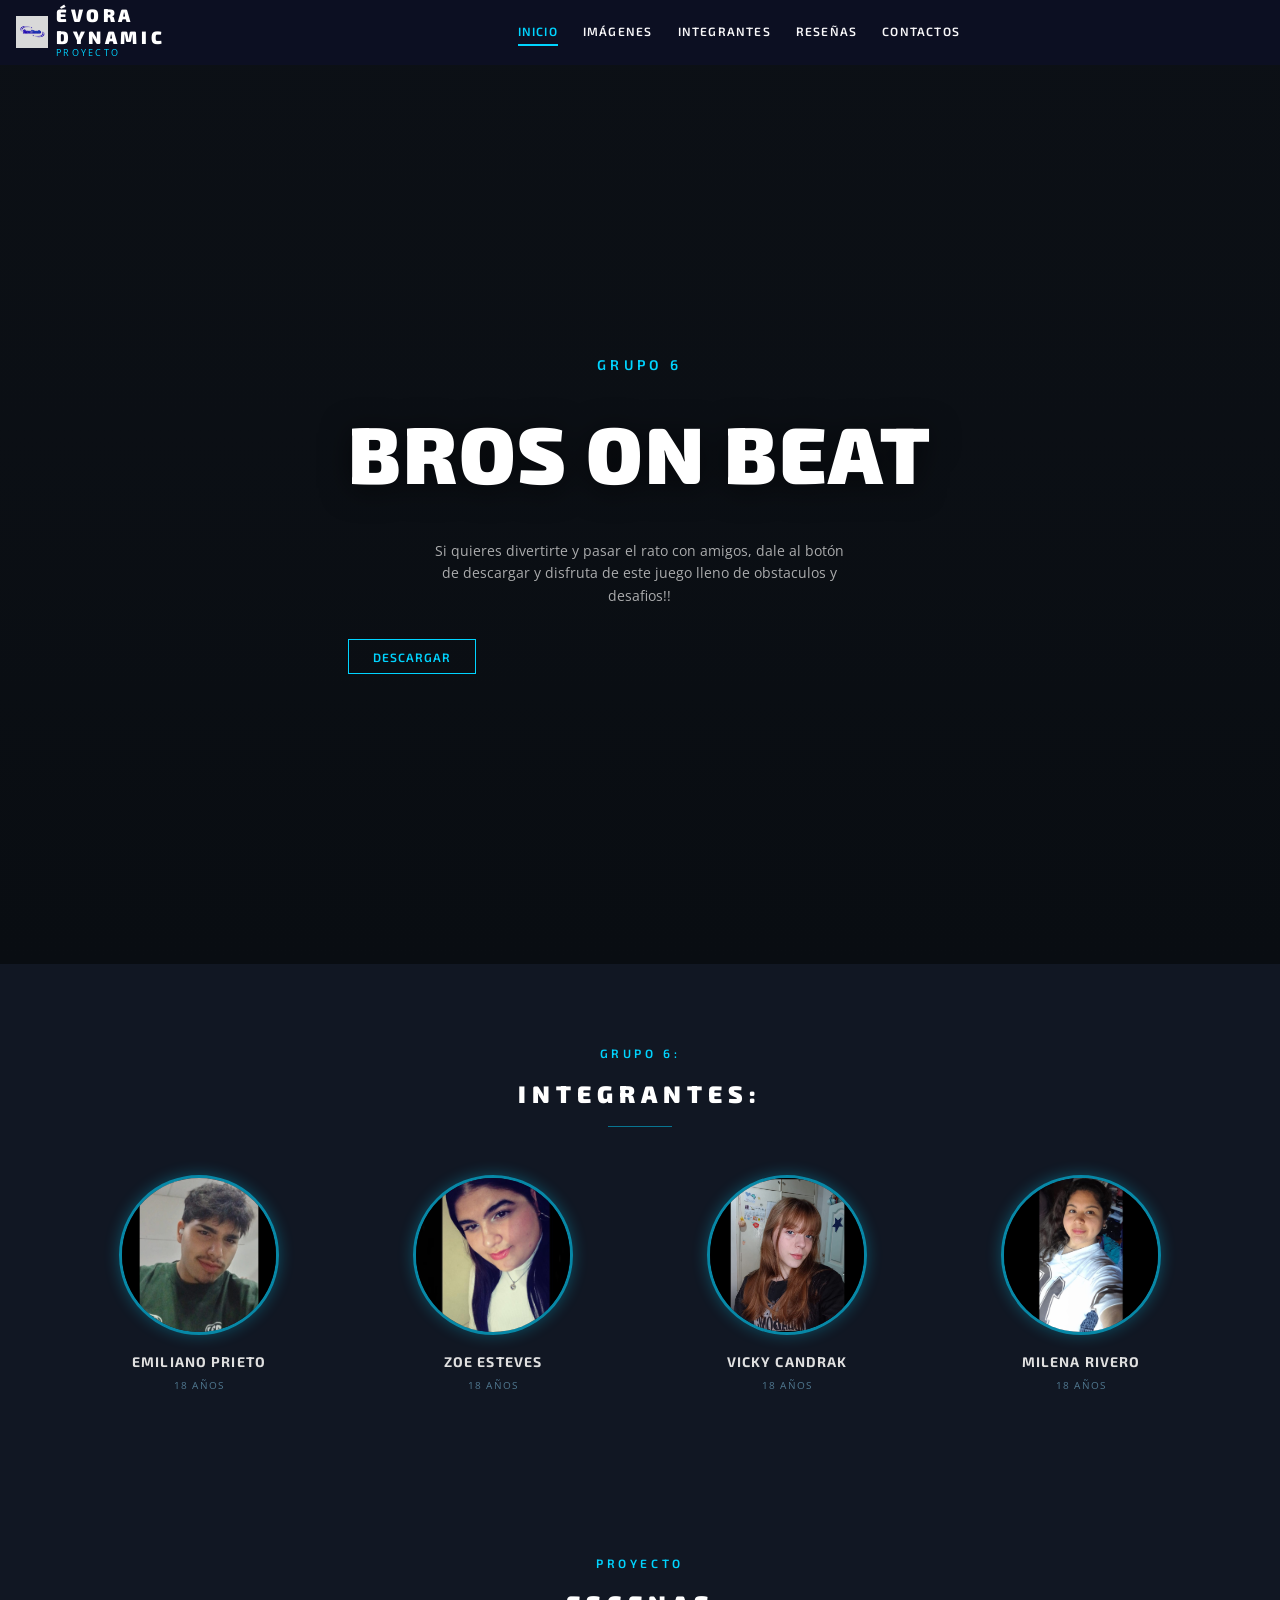
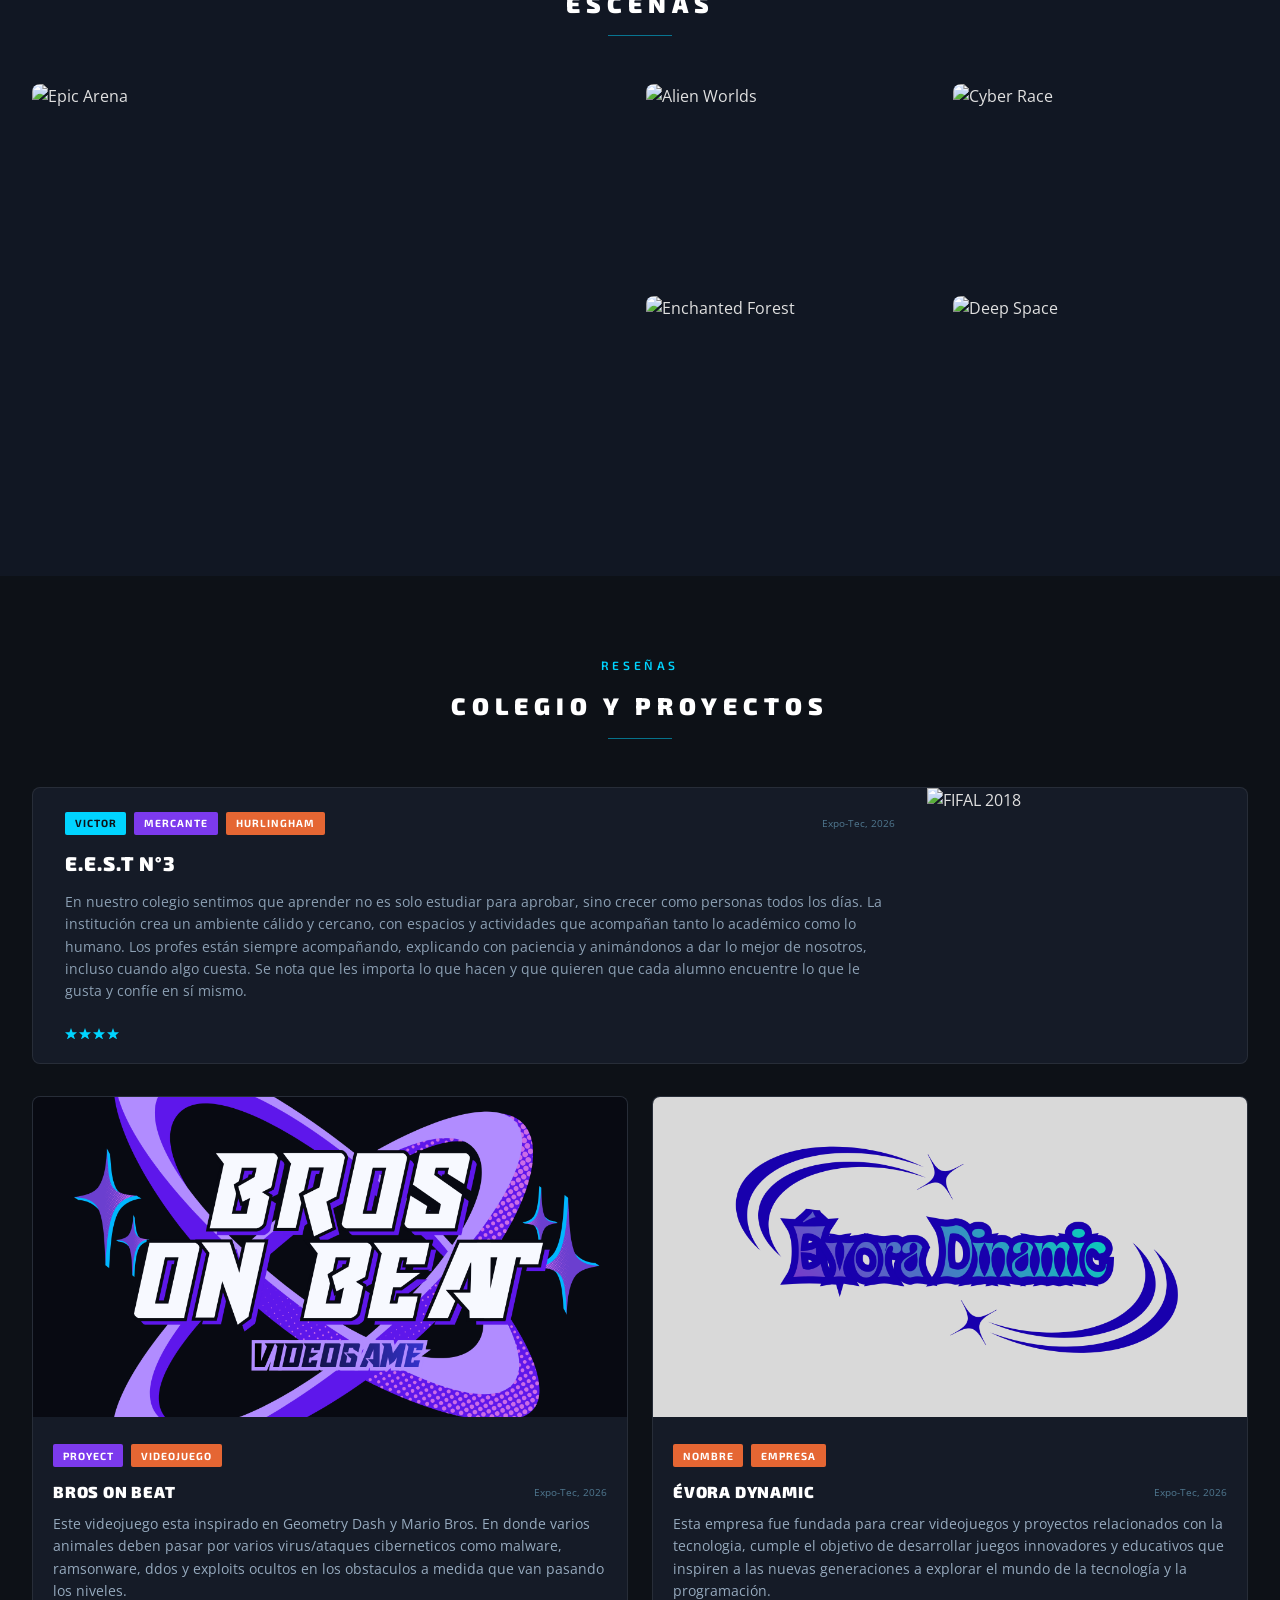
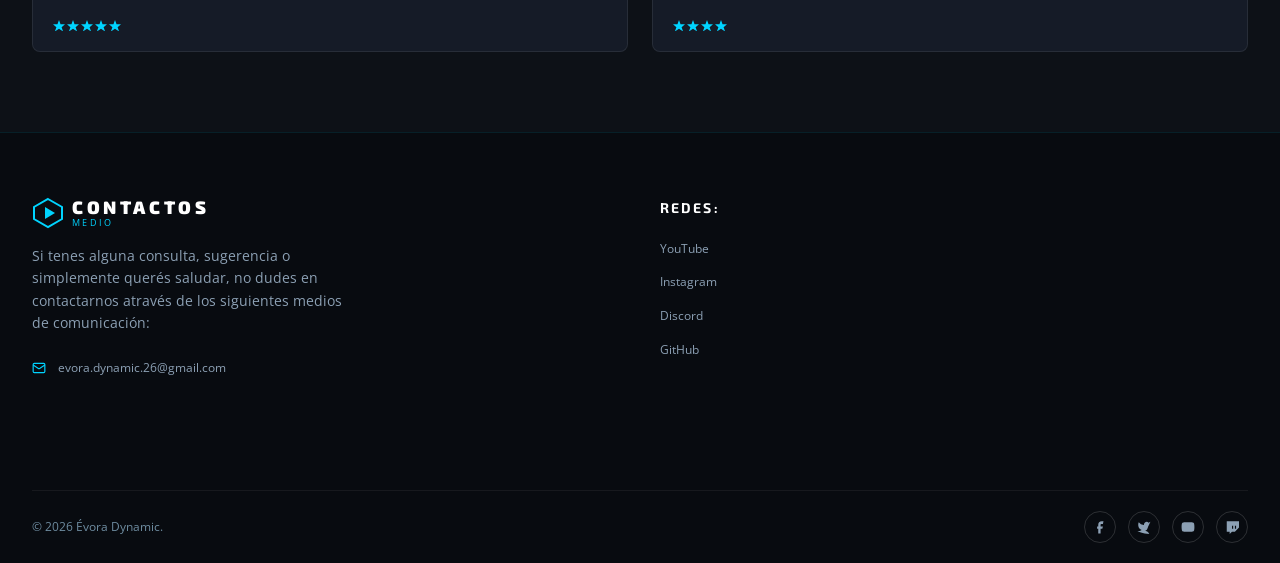
==== commit 092b6897: "cambio de imagen" ====
--- a/index.html
+++ b/index.html
@@ -235,7 +235,7 @@
             <!-- Blog Grid -->
             <div class="blog-grid">
                 <div class="blog-card">
-                    <img src="https://d2xsxph8kpxj0f.cloudfront.net/310519663700891269/dmwCE3kLKHM7hMLUo2SNt4/game-3-forza-DLq77SA7RTsXVzuGeWvbDe.webp" alt="FORZA JACSON" class="blog-card-image">
+                    <img src="LOGO JUEGO.png" alt="FORZA JACSON" class="blog-card-image">
                     <div class="blog-card-content">
                         <div class="post-tags" style="margin-bottom: 0.75rem;">
                             <span class="tag-badge tag-games">Proyect</span>
@@ -261,7 +261,7 @@
                 </div>
 
                 <div class="blog-card">
-                    <img src="https://d2xsxph8kpxj0f.cloudfront.net/310519663700891269/dmwCE3kLKHM7hMLUo2SNt4/game-4-nomans-isDgfij66Bdv32nWpNtDrG.webp" alt="NO MAN'S SKY" class="blog-card-image">
+                    <img src="LOGO EMPRESA.png" alt="NO MAN'S SKY" class="blog-card-image">
                     <div class="blog-card-content">
                         <div class="post-tags" style="margin-bottom: 0.75rem;">
                             <span class="tag-badge tag-action">Nombre</span>
--- a/Style.css
+++ b/Style.css
@@ -679,7 +679,7 @@
 
 .blog-card-image {
     width: 100%;
-    height: 12rem;
+    height: 20rem;
     object-fit: cover;
     position: relative;
 }
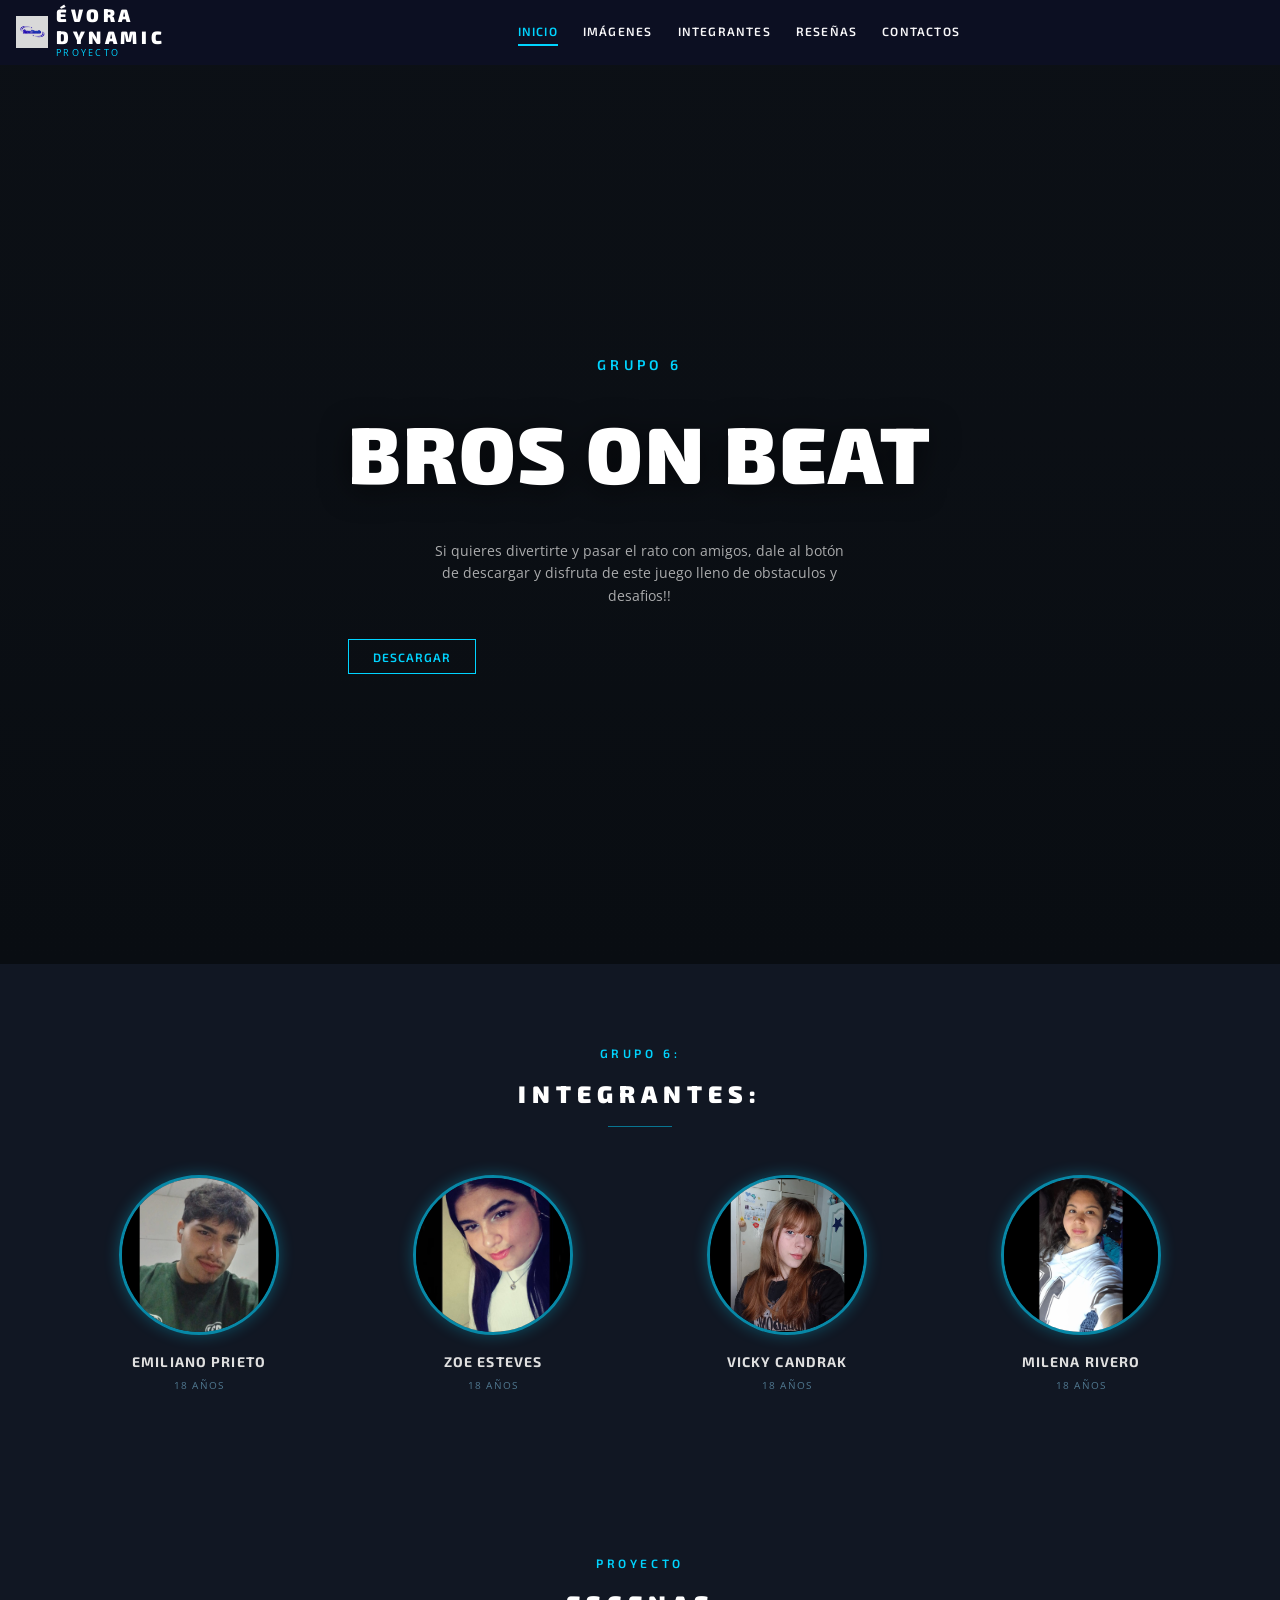
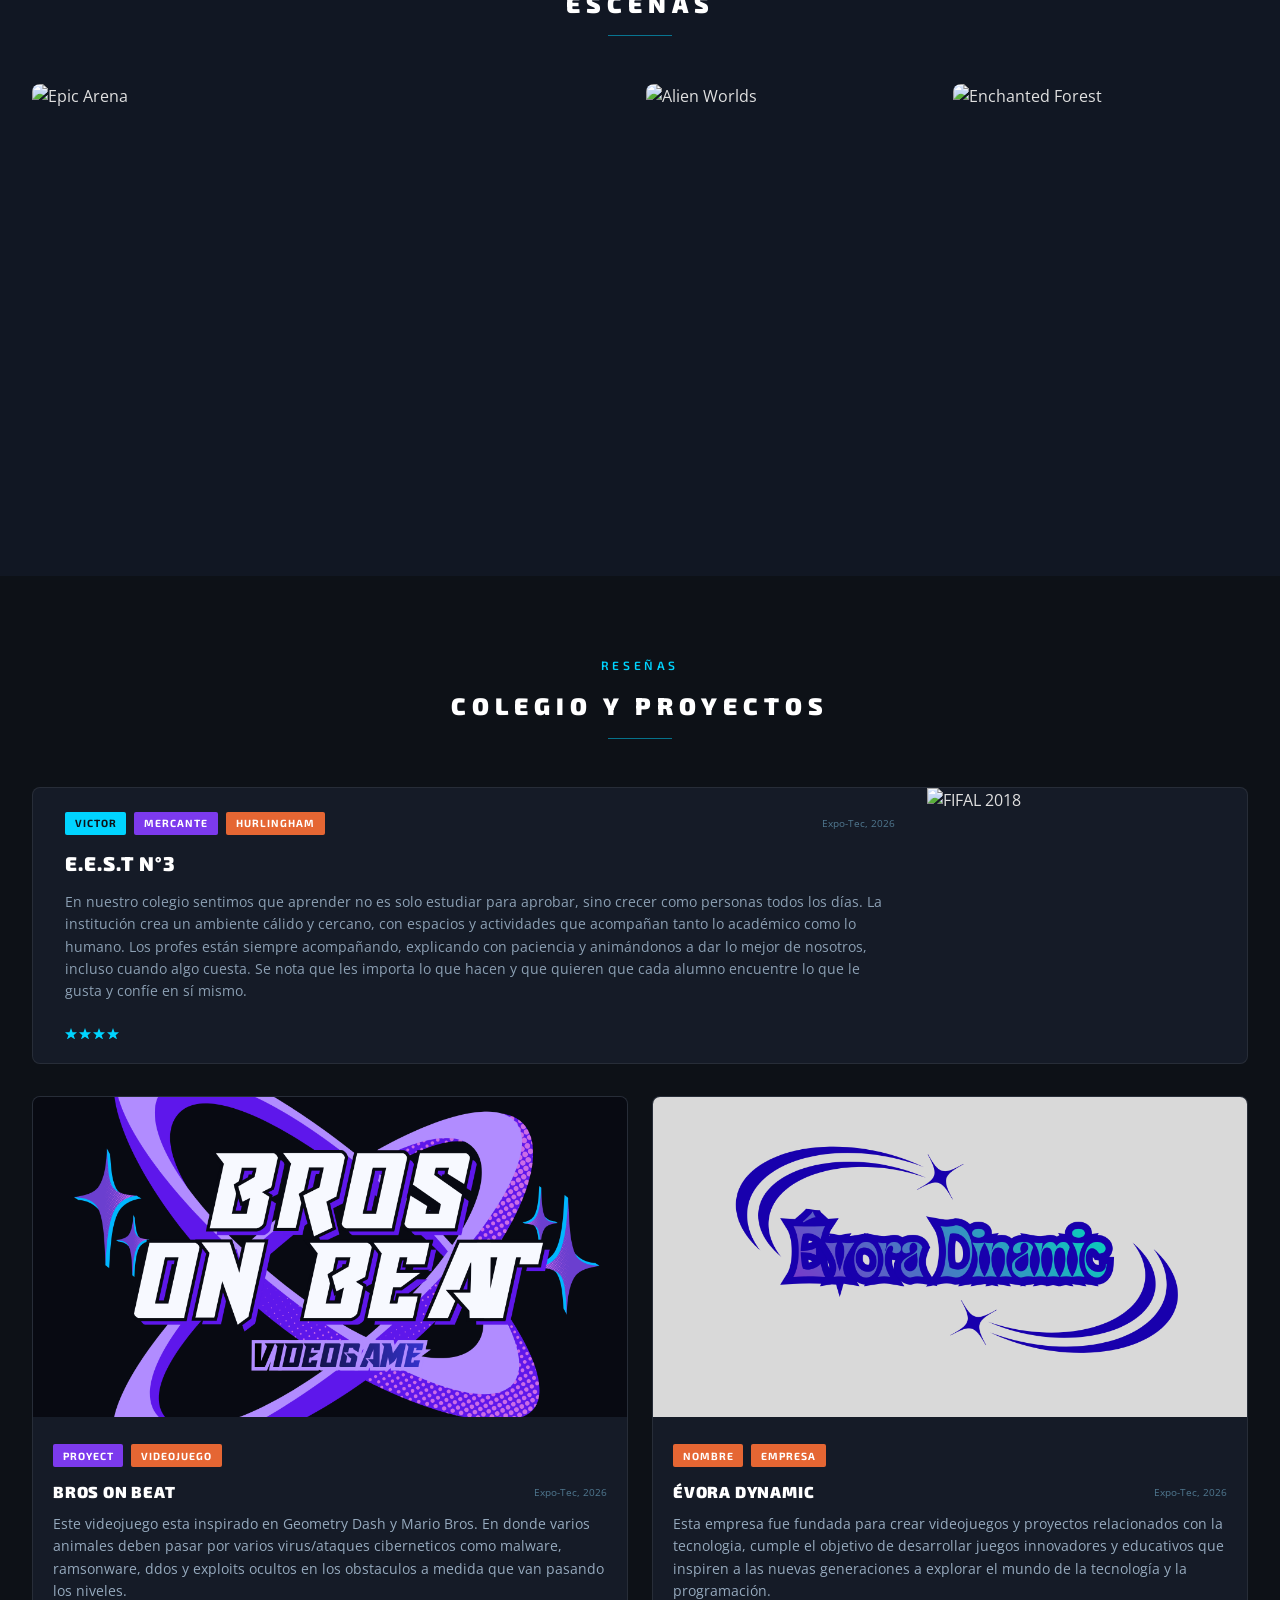
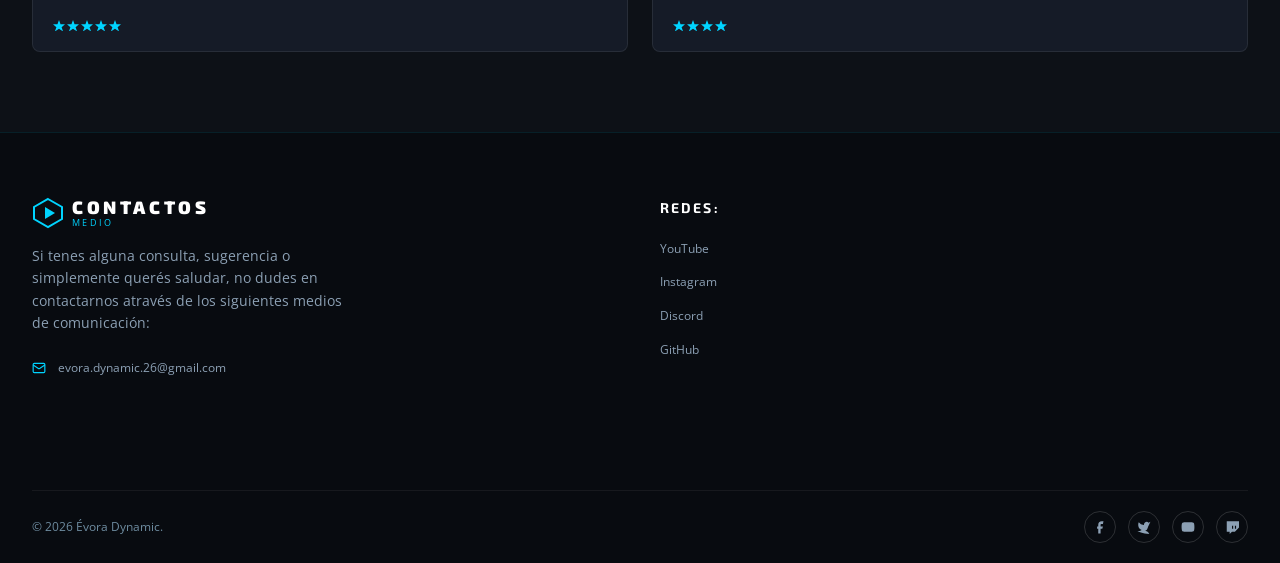
==== commit ee1ae2c5: "eliminacion de escena, quedan tres" ====
--- a/index.html
+++ b/index.html
@@ -144,10 +144,9 @@
                 <div class="gallery-item large">
                     <img src="https://d2xsxph8kpxj0f.cloudfront.net/310519663700891269/dmwCE3kLKHM7hMLUo2SNt4/hero-gaming-bg-jr9NrYssYtFWR7VLtwVqLR.webp" alt="Epic Arena">
                     <div class="gallery-overlay">
-                        <svg width="28" height="28" viewBox="0 0 24 24" fill="none" stroke="#00d4ff" stroke-width="2">
-                            <path d="M21 21l-6-6m2-5a7 7 0 11-14 0 7 7 0 0114 0z"></path>
-                        </svg>
-                        <span class="gallery-title">Epic Arena</span>
+                        
+                        </svg>
+                        <span class="gallery-title">Primera Escena</span>
                     </div>
                 </div>
 
@@ -157,17 +156,7 @@
                         <svg width="28" height="28" viewBox="0 0 24 24" fill="none" stroke="#00d4ff" stroke-width="2">
                             <path d="M21 21l-6-6m2-5a7 7 0 11-14 0 7 7 0 0114 0z"></path>
                         </svg>
-                        <span class="gallery-title">Alien Worlds</span>
-                    </div>
-                </div>
-
-                <div class="gallery-item">
-                    <img src="https://d2xsxph8kpxj0f.cloudfront.net/310519663700891269/dmwCE3kLKHM7hMLUo2SNt4/game-2-mix-c2j5cE64svgunqPbCN6diG.webp" alt="Cyber Race">
-                    <div class="gallery-overlay">
-                        <svg width="28" height="28" viewBox="0 0 24 24" fill="none" stroke="#00d4ff" stroke-width="2">
-                            <path d="M21 21l-6-6m2-5a7 7 0 11-14 0 7 7 0 0114 0z"></path>
-                        </svg>
-                        <span class="gallery-title">Cyber Race</span>
+                        <span class="gallery-title">Segunda Escena</span>
                     </div>
                 </div>
 
@@ -177,17 +166,7 @@
                         <svg width="28" height="28" viewBox="0 0 24 24" fill="none" stroke="#00d4ff" stroke-width="2">
                             <path d="M21 21l-6-6m2-5a7 7 0 11-14 0 7 7 0 0114 0z"></path>
                         </svg>
-                        <span class="gallery-title">Enchanted Forest</span>
-                    </div>
-                </div>
-
-                <div class="gallery-item">
-                    <img src="https://d2xsxph8kpxj0f.cloudfront.net/310519663700891269/dmwCE3kLKHM7hMLUo2SNt4/game-4-nomans-isDgfij66Bdv32nWpNtDrG.webp" alt="Deep Space">
-                    <div class="gallery-overlay">
-                        <svg width="28" height="28" viewBox="0 0 24 24" fill="none" stroke="#00d4ff" stroke-width="2">
-                            <path d="M21 21l-6-6m2-5a7 7 0 11-14 0 7 7 0 0114 0z"></path>
-                        </svg>
-                        <span class="gallery-title">Deep Space</span>
+                        <span class="gallery-title">Tercera Escena</span>
                     </div>
                 </div>
             </div>
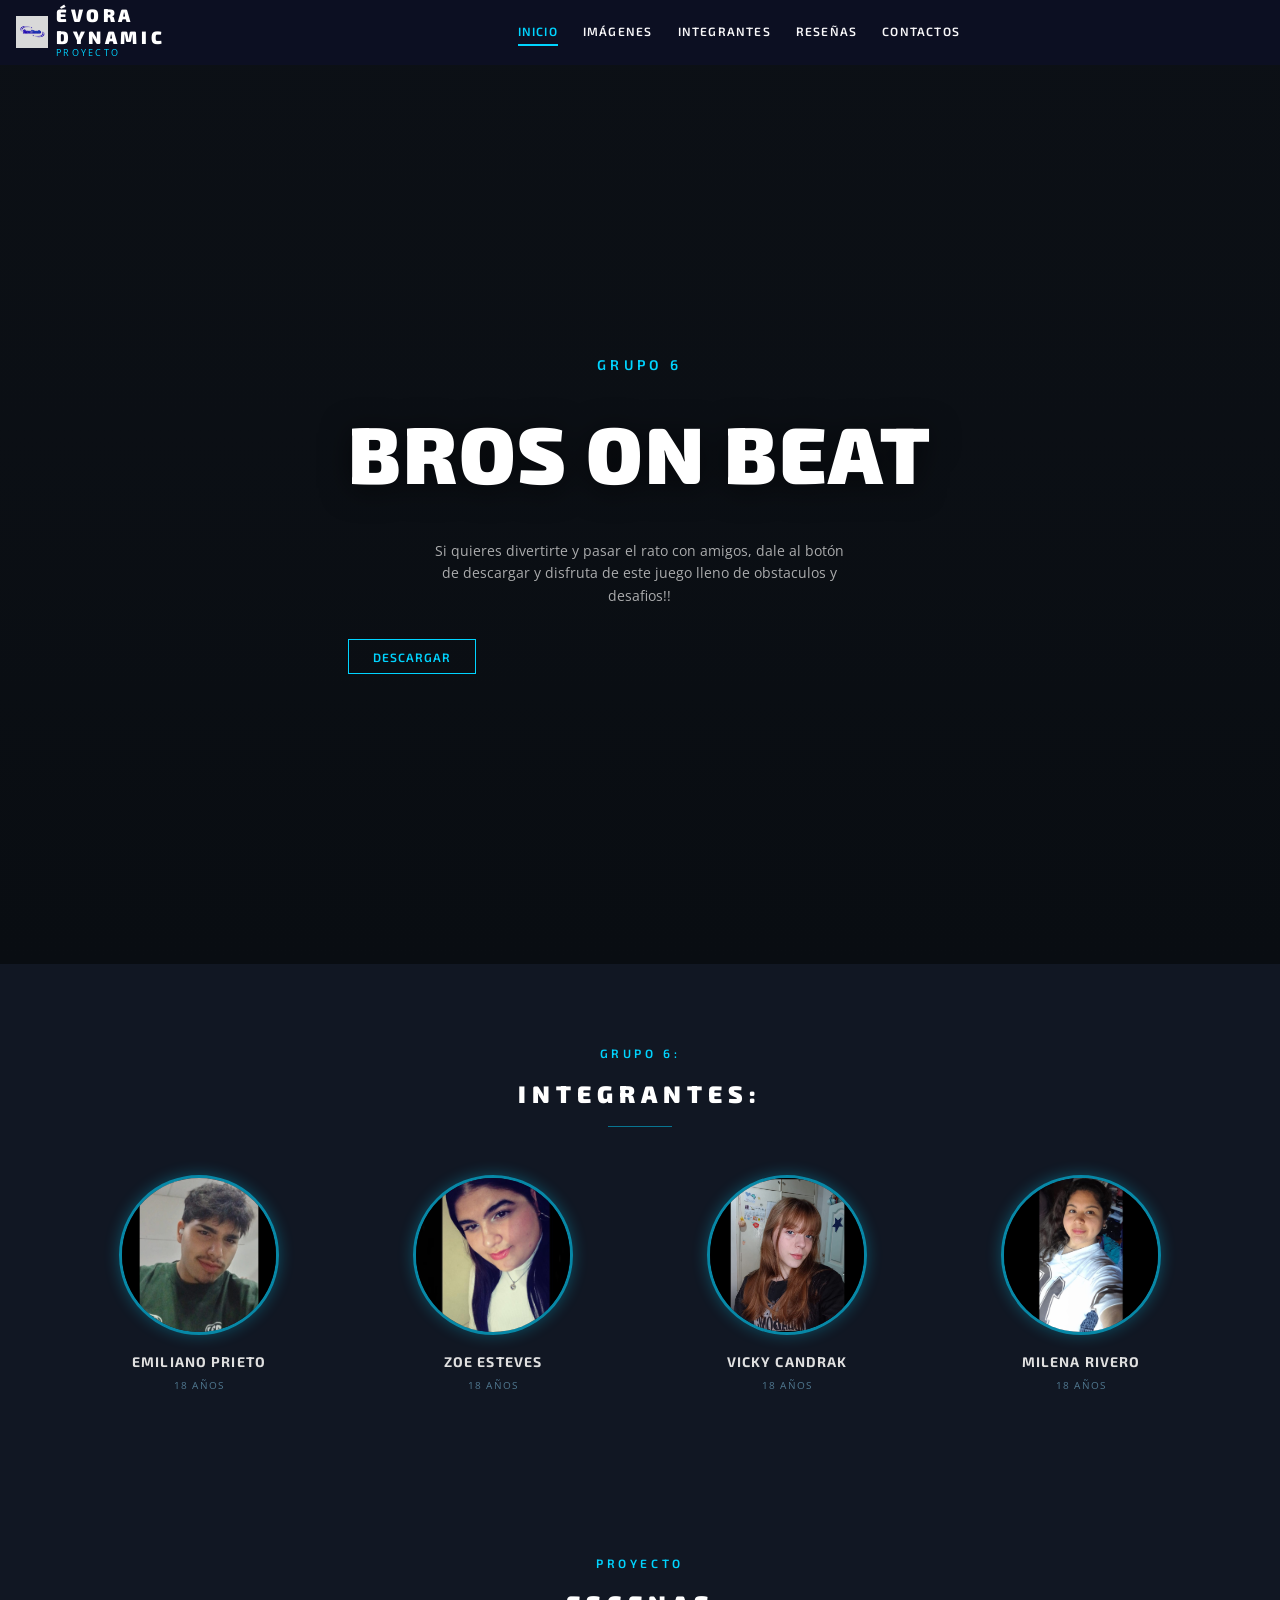
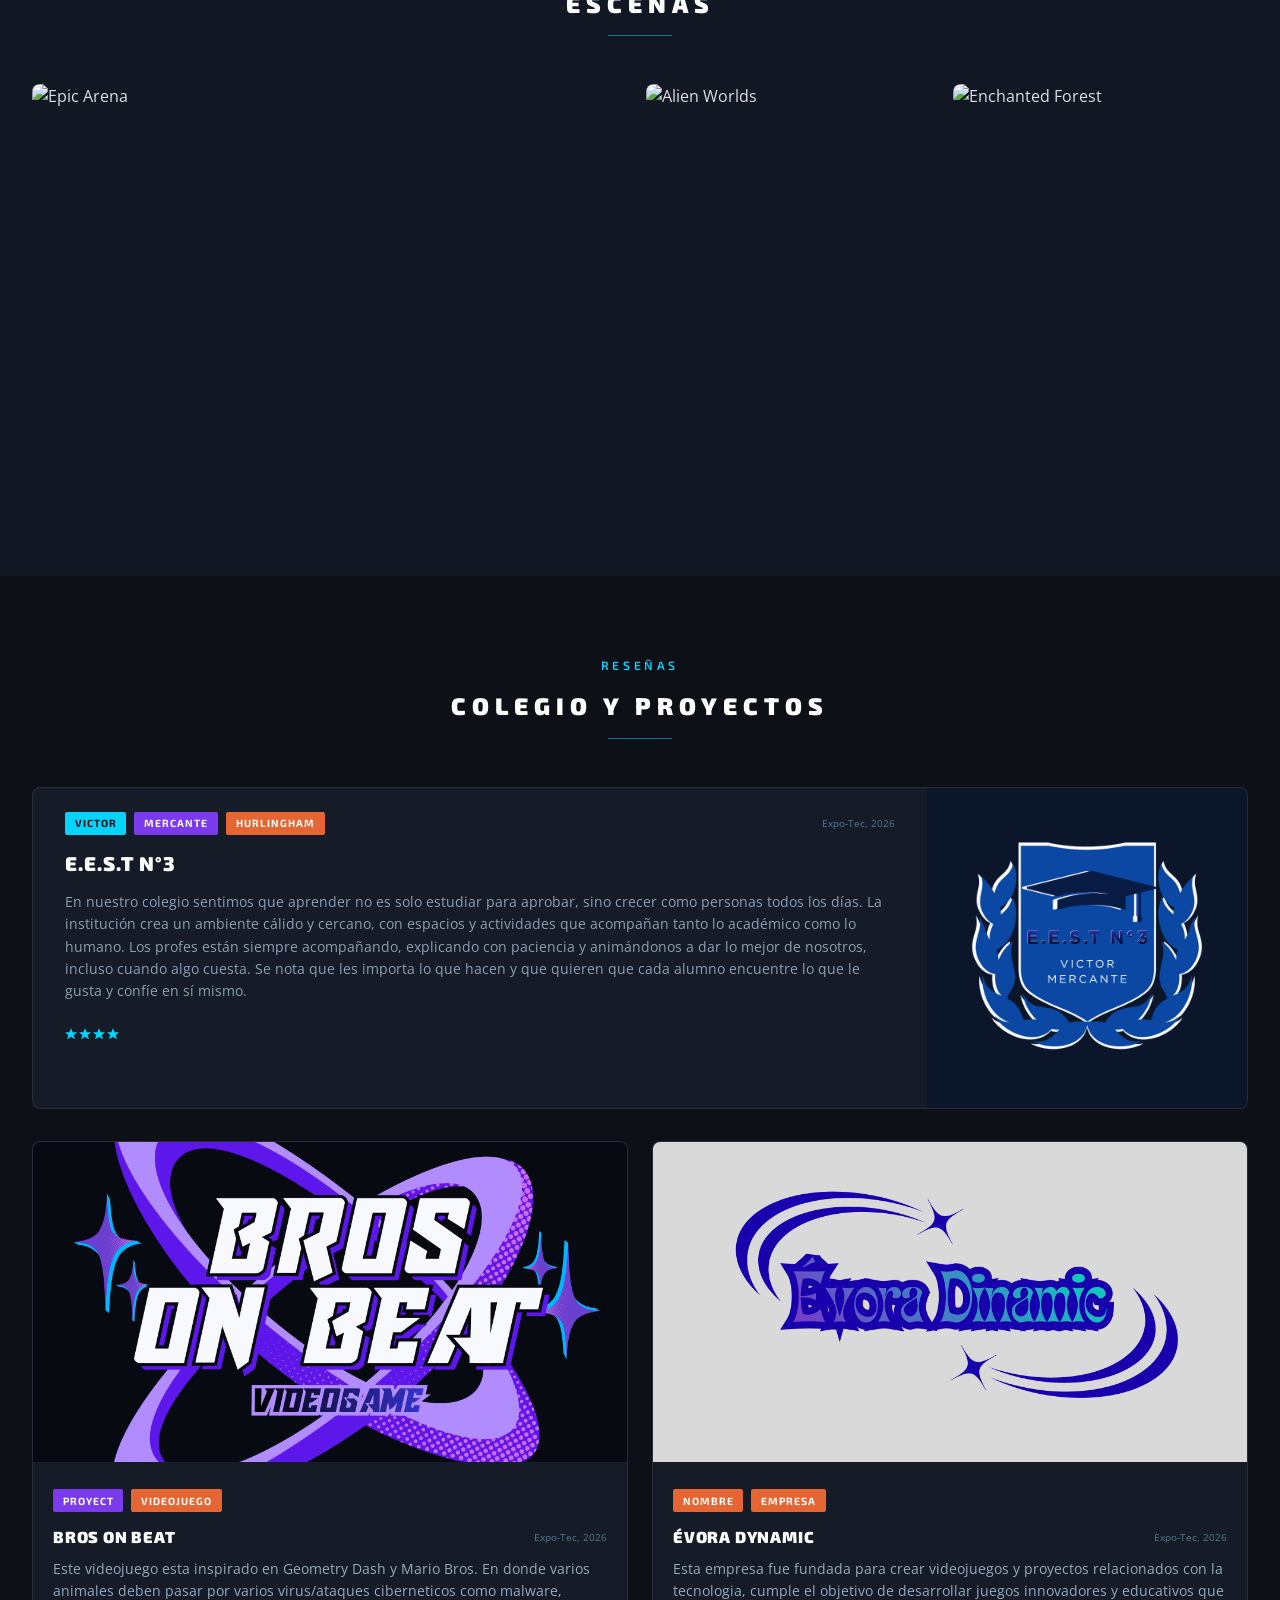
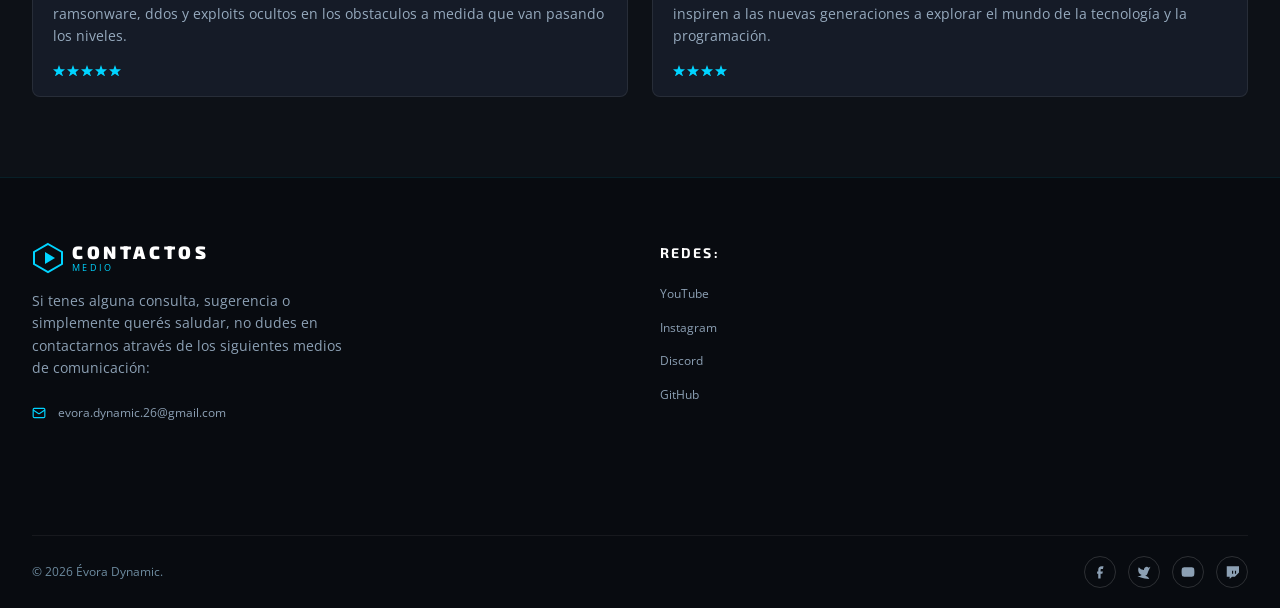
==== commit 4f2cfc29: "cambio de imagen destacada en la sección de juegos" ====
--- a/index.html
+++ b/index.html
@@ -146,15 +146,14 @@
                     <div class="gallery-overlay">
                         
                         </svg>
-                        <span class="gallery-title">Primera Escena</span>
+                        <span class="gallery-title">Primera escena</span>
                     </div>
                 </div>
 
                 <div class="gallery-item">
                     <img src="https://d2xsxph8kpxj0f.cloudfront.net/310519663700891269/dmwCE3kLKHM7hMLUo2SNt4/game-1-fifal-4pYrfbudWQqsXYP3TQs9eG.webp" alt="Alien Worlds">
                     <div class="gallery-overlay">
-                        <svg width="28" height="28" viewBox="0 0 24 24" fill="none" stroke="#00d4ff" stroke-width="2">
-                            <path d="M21 21l-6-6m2-5a7 7 0 11-14 0 7 7 0 0114 0z"></path>
+                        
                         </svg>
                         <span class="gallery-title">Segunda Escena</span>
                     </div>
@@ -163,8 +162,6 @@
                 <div class="gallery-item">
                     <img src="https://d2xsxph8kpxj0f.cloudfront.net/310519663700891269/dmwCE3kLKHM7hMLUo2SNt4/game-3-forza-DLq77SA7RTsXVzuGeWvbDe.webp" alt="Enchanted Forest">
                     <div class="gallery-overlay">
-                        <svg width="28" height="28" viewBox="0 0 24 24" fill="none" stroke="#00d4ff" stroke-width="2">
-                            <path d="M21 21l-6-6m2-5a7 7 0 11-14 0 7 7 0 0114 0z"></path>
                         </svg>
                         <span class="gallery-title">Tercera Escena</span>
                     </div>
@@ -208,7 +205,7 @@
                         </div>
                     </div>
                 </div>
-                <img src="https://d2xsxph8kpxj0f.cloudfront.net/310519663700891269/dmwCE3kLKHM7hMLUo2SNt4/game-2-mix-c2j5cE64svgunqPbCN6diG.webp" alt="FIFAL 2018" class="featured-image">
+                <img src="LOGO ESCUELA.jpeg" alt="FIFAL 2018" class="featured-image">
             </div>
 
             <!-- Blog Grid -->
